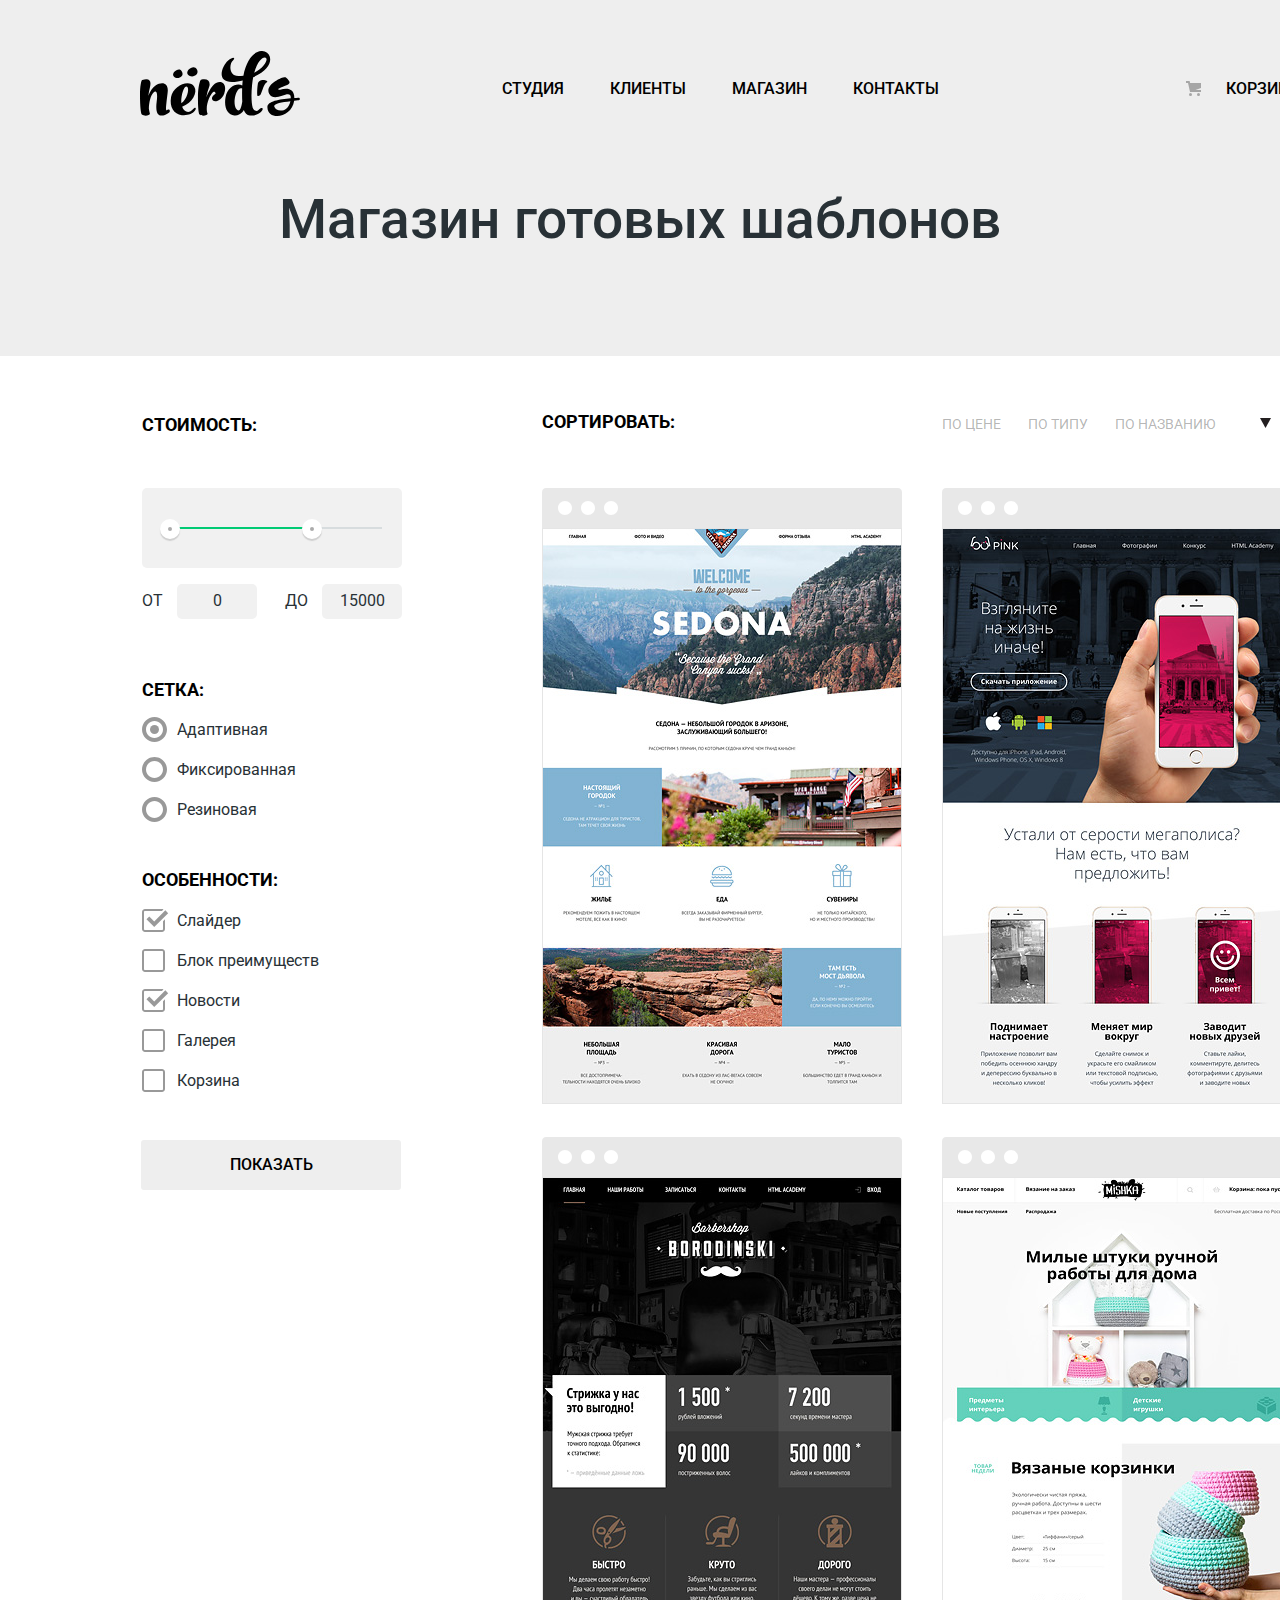
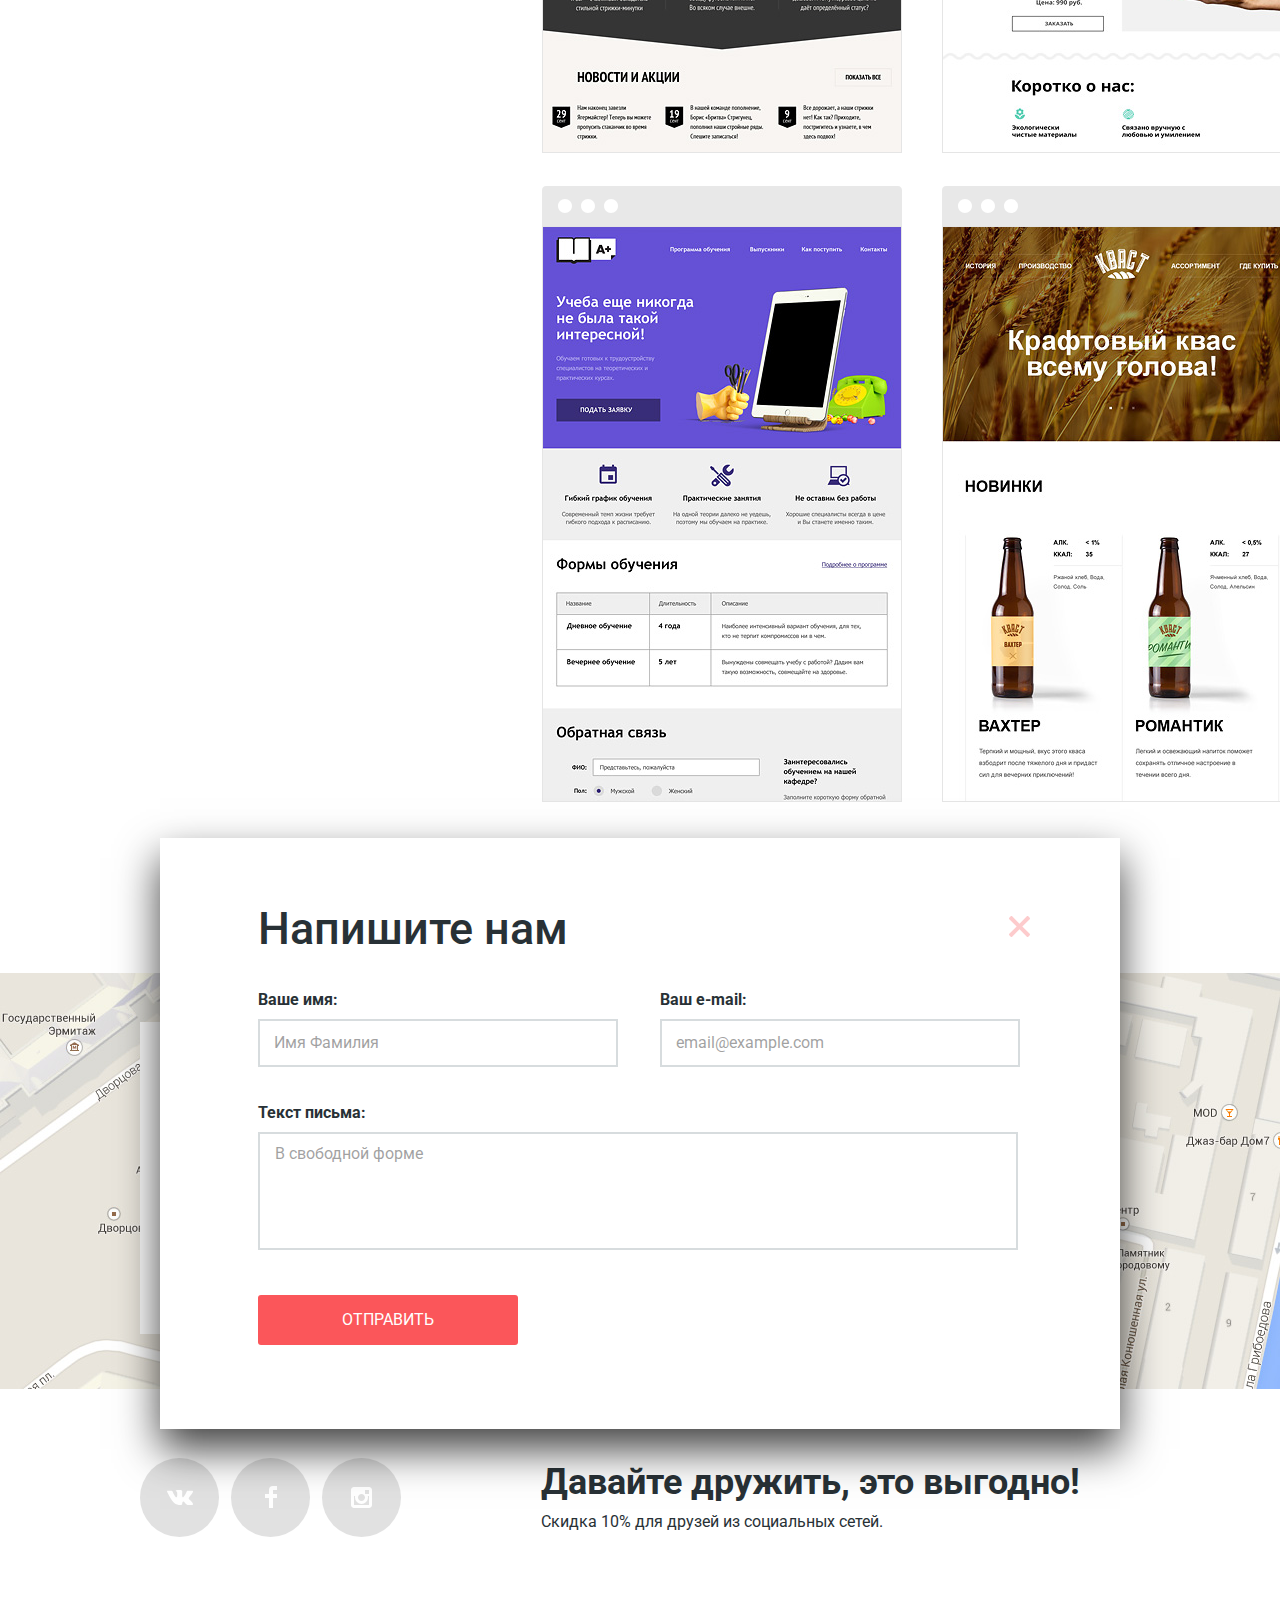
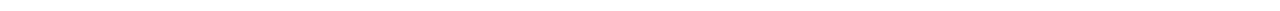
==== shop.html @ 51fb62a1 "Нердс -2 страница готова" ====
<!DOCTYPE html>
<html lang="ru">
  <head>
    <meta charset="utf-8">
    <title>HTML Academy: Нёрдс</title>
    <link href="css/normalize.css" rel="stylesheet">
    <link href="css/style.css" rel="stylesheet">
    <link href="https://fonts.googleapis.com/css?family=Roboto:400,500,700&amp;subset=cyrillic" rel="stylesheet">
  </head>
  <body>
    <header class="main-header">
      <nav class="main-navigation">
        <a class="main-navigation-logo" href="index.html">
          <img src="img/nerds-logo.svg" width="160" height="65" alt="Логотип Нёрдс">
        </a>
        <ul class="site-navigation">
          <li><a class="site-navigation-item" href="studio.html">Студия</a></li>
          <li><a class="site-navigation-item" href="clients.html">Клиенты</a></li>
          <li><a class="site-navigation-item" href="shop.html">Магазин</a></li>
          <li><a class="site-navigation-item" href="contacts.html">Контакты</a></li>
        </ul>
        <ul class="user-navigation">
          <li><a class="user-navigation-item" href="basket.html">Корзина</a></li>
        </ul>
      </nav>
    </header>
    <main class="inner-page">
      <h1>Магазин готовых шаблонов</h1>
      <div class="inner-net">
        <form class="filter" method="get" action="https://echo.htmlacademy.ru">
          <fieldset class="price">
            <legend>СТОИМОСТЬ:</legend>
            <div class="range-filter">
              <div class="range-controls">
                <div class="scale">
                  <div class="bar"></div>
                </div>
                <div class="toggle toggle-min"></div>
                <div class="toggle toggle-max"></div>
              </div>
              <div class="price-controls">
                <label class="min-price">от <input name="min-price" type="text" value="0"></label>
                <label class="max-price">до <input name="max-price" type="text" value="15000"></label>
              </div>
            </div>
          </fieldset>
          <fieldset class="network">
            <legend>Сетка:</legend>
            <ul class="network-list">
              <li class="network-list-item">
                <input class="visually-hidden radio-button" type="radio" name="adaptive" id="adaptive-id" value="" checked>
                <label for=adaptive-id>Адаптивная</label>
              </li>
              <li class="network-list-item">
                <input class="visually-hidden radio-button" type="radio" name="fixed" id="fixed-id" value="">
                <label for=fixed-id>Фиксированная</label>
              </li>
              <li class="network-list-item">
                <input class="visually-hidden radio-button" type="radio" name="rubber" id="rubber-id" value="">
                <label for=rubber-id>Резиновая</label>
              </li>
            </ul>
          </fieldset>
          <fieldset class="features">
            <legend>ОСОБЕННОСТИ:</legend>
            <ul class="features-list">
              <li class="features-list-item">
                <input class="visually-hidden checkbox" type="checkbox" name="slider" id="slider-id" value="" checked>
                <label for=slider-id>Слайдер</label>
              </li>
              <li class="features-list-item">
                <input class="visually-hidden checkbox" type="checkbox" name="advantages" id="advantages-id" value="">
                <label for=advantages-id>Блок преимуществ</label>
              </li>
              <li class="features-list-item">
                <input class="visually-hidden checkbox" type="checkbox" name="news" id="news-id" value="" checked>
                <label for=news-id>Новости</label>
              </li>
              <li class="features-list-item">
                <input class="visually-hidden checkbox" type="checkbox" name="galery" id="galery-id" value="">
                <label for=galery-id>Галерея</label>
              </li>
              <li class="features-list-item">
                <input class="visually-hidden checkbox" type="checkbox" name="basket" id="basket-id" value="">
                <label for=basket-id>Корзина</label>
              </li>
            </ul>
          </fieldset>
          <button class="filter-button" type="submit">ПОКАЗАТЬ</button>
        </form>
        <div class="column-right">
          <section class="sorting">
            <h2 class="visually-hidden">Сортировка</h2>
            <b>СОРТИРОВАТЬ:</b>
            <ul class="sorting-list">
              <li class="sorting-list-item current-sorting-item"><a href="#">По цене</a></li>
              <li class="sorting-list-item"><a href="#">По типу</a></li>
              <li class="sorting-list-item"><a href="#">По названию</a></li>
            </ul>
            <ul class="arrows">
              <li class="arrows-item current-arrow"><a href=#><span class="visually-hidden">Сортировка по убыванию</span></a></li>
              <li class="arrows-item"><a href=#><span class="visually-hidden">Сортировка по возрастанию</span></a></li>
            </ul>
          </section>
          <section class="galery">
            <h2 class="visually-hidden">Галерея макетов</h2>
            <ul class="photos">
              <li class="photo">
                <img src="./img/img-sedona-jpg.png" width="360" height="576" alt="макет Седоны">
                <div class="photo-info info-1">
                  <h3>Sedona</h3>
                  <p>Информационный сайт
                      для туристов</p>
                  <button class="photo-price" type="button">9 900 руб.</button>
                </div>
              </li>
              <li class="photo">
                <img src="./img/img-pink-jpg.png" width="360" height="576" alt="макет Пинк">
                <div class="photo-info info-2">
                  <h3>Pink App</h3>
                  <p>Продуктовый лендинг
                      приложения для iOS и Android</p>
                  <button class="photo-price" type="button">9 900 руб.</button>
                </div>
              </li>
              <li class="photo">
                <img src="./img/img-barbershop-jpg.png" width="360" height="576" alt="макет барбершоп Бородински">
                <div class="photo-info info-3">
                  <h3>Barbershop</h3>
                  <p>Сайт салона красоты. Для мужчин, да.</p>
                  <button class="photo-price" type="button">9 900 руб.</button>
                </div>
              </li>
              <li class="photo">
                <img src="./img/img-mishka-jpg.png" width="360" height="576" alt="макет Мишка">
                <div class="photo-info info-4">
                  <h3>MISHKA</h3>
                  <p>Интернет-магазин
                      вязаных игрушек</p>
                  <button class="photo-price" type="button">9 900 руб.</button>
                </div>
              </li>
              <li class="photo">
                <img src="./img/img-aplus-jpg.png" width="360" height="576" alt="макет А плюс">
                <div class="photo-info info-5">
                  <h3>A Plus</h3>
                  <p>Лендинг курсов повышения квалификации</p>
                  <button class="photo-price" type="button">9 900 руб.</button>
                </div>
              </li>
              <li class="photo">
                <img src="./img/img-kvast-jpg.png" width="360" height="576" alt="макет Кваст">
                <div class="photo-info info-6">
                  <h3>КВАСТ</h3>
                  <p>Промо-сайт производителя
                      крафтового кваса</p>
                  <button class="photo-price" type="button">9 900 руб.</button>
                </div>
              </li>
            </ul>
            <div class="pages">
              <ul class="pagenator">
                <li class="pagenator-item pagenator-item-current"><a href="#">1</a></li>
                <li class="pagenator-item"><a href="#">2</a></li>
                <li class="pagenator-item"><a href="#">3</a></li>
                <li class="pagenator-item"><a href="#">следующая</a></li>
              </ul>
            </div>
          </section>
        </div>
      </div>
      <section class="map">
        <h2 class="visually-hidden">Наше расположение</h2>
        <iframe src="https://www.google.com/maps/embed?pb=!1m18!1m12!1m3!1d1998.6037872533216!2d30.320858716006118!3d59.93871648187625!2m3!1f0!2f0!3f0!3m2!1i1024!2i768!4f13.1!3m3!1m2!1s0x4696310fca145cc1%3A0x42b32648d8238007!2z0JHQvtC70YzRiNCw0Y8g0JrQvtC90Y7RiNC10L3QvdCw0Y8g0YPQuy4sIDE5LzgsINCh0LDQvdC60YIt0J_QtdGC0LXRgNCx0YPRgNCzLCAxOTExODY!5e0!3m2!1sru!2sru!4v1552341875978" width="100%" height="416" style="border:0" allowfullscreen></iframe>
        <div class="main-container">
          <div class="address">
            <b>NЁRDS DESIGN STUDIO</b>
            <p>191186, Санкт-Петербург, ул. Б. Конюшенная, д. 19/8</p>
            <p>тел. +7 (812) 275-75-75</p>
            <button class="button-form" type="button">Напишите нам</button>
          </div>
        </div>
        <form class="write-us-form" name="write-us" method="POST" action="https://echo.htmlacademy.ru">
          <p class="form-title">Напишите нам</p>
          <p class="first-row">
            <label>Ваше имя:
            <input type="text" name="name" id="name-id" value="" placeholder="Имя Фамилия">
            </label>
            <label>Ваш e-mail:
              <input type="text" name="email" id="email-id" value="" placeholder="email@example.com" pattern="[A-Za-z]{1,}@[A-Za-z]{1,}[.][A-Za-z]{1,}">
            </label>
          </p>
          <p class="second-row">
            <label>Текст письма:
              <input type="text" name="letter" id="letter-id" value="" placeholder="В свободной форме">
            </label>
          </p>
          <button class="form-button" type="submit" name="send">ОТПРАВИТЬ</button>
        </form>
      </section>
    </main>
    <footer class="main-footer main-container">
      <ul class="social-footer">
        <li><a class="social-button vk" href=#><span class="visually-hidden">Вконтакте</span></a></li>
        <li><a class="social-button fb" href=#><span class="visually-hidden">Фэйсбук</span></a></li>
        <li><a class="social-button ig" href=#><span class="visually-hidden">Инстаграм</span></a></li>
      </ul>
      <div class="discount">
        <b>Давайте дружить, это выгодно!</b>
        <p>Скидка 10% для друзей из социальных сетей.</p>
      </div>
    </footer>
  </body>
</html>
---- css/style.css ----
body {
  font-family: 'Roboto', Arial, sans-serif;
  font-size: 16px;
  font-weight: normal;
  line-height: 24px;
  margin: 0;
  padding: 0;
  color: #283136;
}

.visually-hidden:not(:focus):not(:active),
input[type='checkbox'].visually-hidden,
input[type='radio'].visually-hidden {
  position: absolute;
  overflow: hidden;
  clip: rect(0 0 0 0);
  width: 1px;
  height: 1px;
  margin: -1px;
  padding: 0;
  white-space: nowrap;
  border: 0;
  -webkit-clip-path: inset(100%);
          clip-path: inset(100%);
}

a {
  text-decoration: none;
}

.main-header {
  background-color: #eeeeee;
}

.main-container {
  position: relative;
  width: 1440px;
  margin-left: auto;
  margin-right: auto;
}

.main-navigation {
  display: -webkit-box;
  display: -ms-flexbox;
  display: flex;
  width: 1440px;
  color: #000000;
  line-height: 30px;
  text-transform: uppercase;
  font-weight: 500;
  padding: 51px 140px 0;
  margin-right: auto;
  margin-left: auto;
  background-color: #eeeeee;
  -webkit-box-sizing: border-box;
          box-sizing: border-box
}

.site-navigation,
.user-navigation {
  list-style: none;
  margin: 0;
  display: -webkit-box;
  display: -ms-flexbox;
  display: flex;
  -ms-flex-wrap: wrap;
      flex-wrap: wrap;
}

.site-navigation {
  width: 885px;
  margin-right: auto;
  padding: 0 0 0 178px;
  -webkit-box-align: center;
      -ms-flex-align: center;
          align-items: center;
  -webkit-box-sizing: border-box;
          box-sizing: border-box;
}

.user-navigation {
  max-width: 109px; /*???*/
}

.site-navigation-item,
.user-navigation-item {
  color: #000000;
  overflow-wrap: break-word; /*???*/
  word-wrap: break-word;
}

.site-navigation li {
  padding: 0 22px 0 24px;
}

.user-navigation li {
  padding: 0;
  -ms-flex-item-align: center;
      -ms-grid-row-align: center;
      align-self: center;
}

.user-navigation-item {
  position: relative;
  padding-left: 30px;
}

.user-navigation-item::before {
  content: "";
  position: absolute;
  top: 2px;
  left: -10px;
  width:15px;
  height: 15px;
  background: url("../img/cart-icon.svg") no-repeat;
}

.main-navigation-logo:hover {
  opacity: 0.8;
}

.main-navigation-logo:active {
  opacity: 0.3;
}

.site-navigation-item:hover,
.user-navigation-item:hover {
  color: #fb565a;
}

.site-navigation-item:active,
.user-navigation-item:active {
  color: rgba(0, 0, 0, 0.3);
}

.container {
  width: 1200px;
  margin: 0 auto;
  padding: 0 20px;
  -webkit-box-sizing: border-box;
          box-sizing: border-box;
}

.slider {
  position: relative;
  background-color: #eeeeee;
}

.slider-list {
  list-style: none;
  margin: 0;
  padding: 0;
}

.slider-item h3 {
  font-weight: 500;
  font-size: 55px;
  line-height: 55px;
  max-width: 600px;
  margin-top: -11px;
  margin-bottom: 27px;
  color: #000000;
  overflow-wrap: break-word;
  word-wrap: break-word;
}

.slider-item p {
  max-width: 430px;
  margin: 0;
  margin-bottom: 40px;
  overflow-wrap: break-word;
  word-wrap: break-word;
}

.button {
  display: block;
  width: 240px;
  line-height: 18px;
  color: #ffffff;
  background-color: #fb565a;
  padding: 17px 0;
  -webkit-box-sizing: border-box;
          box-sizing: border-box;
  text-transform: uppercase;
  text-align: center;
  border-radius: 3px;
  border: none;
  overflow-wrap: break-word;
  word-wrap: break-word;
}

.button:hover,
.button:focus {
  background-color: #e74246;
}

.button:active {
  color: rgba(255, 255, 255, 0.3);

  background-color: #d7373b;
  -webkit-box-shadow: 0 3px rgba(0, 0, 0, 0.1) inset;
          box-shadow: 0 3px rgba(0, 0, 0, 0.1) inset;
}

.slider-controls {
  position: absolute;
  left: 50%;
  bottom: 104px;
  z-index: 100;

  width: 160px;
  height: 18px;

  text-align: center;
  font-size: 0;
  -webkit-transform: translateX(-50%);
      -ms-transform: translateX(-50%);
          transform: translateX(-50%);
  overflow-wrap: break-word;
  word-wrap: break-word;
}

.slider-controls label {
  position: relative;
  display: inline-block;
  width: 18px;
  height: 18px;
  padding: 8px;
  border-radius: 50%;
  cursor: pointer;
}

.slider-controls label::after {
  content: "";
  position: absolute;
  top: 8px;
  left: 8px;
  z-index: 1;
  width: 18px;
  height: 18px;
  background: #ffffff;
  border-radius: 50%;
}

.slider-item {
  display: none;
  padding: 78px 0 80px 0;
}

.slider-item:nth-child(1) {
  background-image: url("../img/slide-1.png");
  background-repeat: no-repeat;
  background-position: 94% 6px;
}

.slider-item:nth-child(2) {
  background-image: url("../img/slide-2.png");
  background-repeat: no-repeat;
  background-position: 100% 0;
}

.slider-item:nth-child(3) {
  background-image: url("../img/slide-3.png");
  background-repeat: no-repeat;
  background-position: 100% 20px;
}

#product-1:checked ~ .slider-list .slider-item:nth-child(1) {
  display: block;
}

#product-2:checked ~ .slider-list .slider-item:nth-child(2) {
  display: block;
}

#product-3:checked ~ .slider-list .slider-item:nth-child(3) {
  display: block;
}

#product-1:checked ~ .slider-controls .slider-controls-item--1::before,
#product-2:checked ~ .slider-controls .slider-controls-item--2::before,
#product-3:checked ~ .slider-controls .slider-controls-item--3::before {
  content: "";
  position: absolute;
  left: 50%;
  top: 50%;
  z-index: 2;
  width: 4px;
  height: 4px;
  margin: -4px;
  background-color: inherit;
  border: 2px solid #c1c1c1;
  border-radius: 50%;
}

.product-navigation::after {
  content: "";
  display: block;
  width: 1160px;
  height: 2px;
  border: 1px solid #eeeeee;
  -webkit-box-sizing: border-box;
          box-sizing: border-box;
  margin-left: auto;
  margin-right: auto;
}

.advantage::after {
  content: "";
  display: block;
  width: 1160px;
  height: 2px;
  border: 1px solid #eeeeee;
  -webkit-box-sizing: border-box;
          box-sizing: border-box;
  margin-left: auto;
  margin-right: auto;
}

.examples::after {
  content: "";
  display: block;
  width: 1160px;
  height: 2px;
  border: 1px solid #eeeeee;
  -webkit-box-sizing: border-box;
          box-sizing: border-box;
  margin-left: auto;
  margin-right: auto;
}

.product-list {
  display: -webkit-box;
  display: -ms-flexbox;
  display: flex;
  -ms-flex-wrap: wrap;
      flex-wrap: wrap;
  list-style: none;
  margin: 0;
  padding: 79px 200px 0px 140px;
  -webkit-box-sizing: border-box;
          box-sizing: border-box;
}

.product-list li {
  width: 300px;
  margin-right: 100px;
  margin-bottom: 80px;
}

.product-list li:nth-child(3n) {
  margin-right: 0;
}

.product-list h3 {
  font-size: 24px;
  line-height: 30px;
  font-weight: bold;
  text-transform: uppercase;
  margin-top: 18px;
  margin-bottom: 0px;
  color: #000000;
  overflow-wrap: break-word;
  word-wrap: break-word;
}

.product-list p {
  margin-bottom: 33px;
  overflow-wrap: break-word;
  word-wrap: break-word;
}

.product-list a {
  display: block;
  width: 160px;
  color: #ffffff;
  text-transform: uppercase;
  line-height: 18px;
  -webkit-box-sizing: border-box;
          box-sizing: border-box;
  padding: 17px 0;
  text-align: center;
  border-radius: 3px;
}

.product-text {
  width: 281px;
}

.first-product a {
  background-color: #fb565a;
}

.first-product a:hover {
  background-color: #e74246;
}

.first-product a:active {
  color: rgba(255, 255, 255, 0.3);
  background-color: #d7373b;
}

.second-product a {
  background-color: #00ca74;
}

.second-product a:hover {
  background-color: #00bc6c;
}

.second-product a:active {
  color: rgba(255, 255, 255, 0.3);
  background-color: #00aa62;
}

.third-product a {
  background-color: #efc84a;
}

.third-product a:hover {
  background-color: #eab534;
}

.third-product a:active {
  color: rgba(255, 255, 255, 0.3);
  background-color: #e5a722;
}

.advantage {
  display: -webkit-box;
  display: -ms-flexbox;
  display: flex;
  -ms-flex-wrap: wrap;
      flex-wrap: wrap;
  width: 1440px;
  padding: 40px 140px 48px 141px;
  -webkit-box-sizing: border-box;
          box-sizing: border-box;
}

.column-1 h3 {
  width: 650px;
  font-size: 45px;
  line-height: 45px;
  font-weight: 500;
  color: #000000;
  margin-top: 34px;
  margin-bottom: 33px;
  overflow-wrap: break-word;
  word-wrap: break-word;
}

.column-1 h4 {
  max-width: 650px;
  font-weight: bold;
  color: #000000;
  text-transform: uppercase;
  margin-top: 39px;
  margin-bottom: 25px;
}

.column-1 p {
  width: 616px;
  overflow-wrap: break-word;
  word-wrap: break-word;
}

.dev-list {
  list-style: none;
  padding: 0;
  margin: 0;
}

.dev-list-item {
  position: relative;
  width: 616px;
  padding: 0 0 24px 36px;
}

.dev-list-item::before {
  content: "";
  position: absolute;
  top: 10px;
  left: -1px;
  width:25px;
  border: 1px solid #fb565a;
}

.column-1 {
  margin-right: auto;
}

.column-2 {
  margin-bottom: 76px;
}

.column-2 h4 {
  text-align: center;
  color: #000000;
  text-transform: uppercase;
  margin-top: 29px;
  margin-bottom: 40px;
}

.accuracy {
  width: 360px;
  margin-top: 31px;
}

.accuracy caption {
  color: #000000;
  text-transform: uppercase;
  font-weight: bold;
}

.row-1 td {
  width: 112px;
  padding: 40px 0px 0px 0;
}

.row-2 td {
  padding: 29px 0px 0px 0;
}

.accuracy tr:first-child {
  font-size: 45px;
  color: #000000;
  font-weight: bold;
}

.accuracy tr:last-child {
  line-height: 18px;
}

.accuracy span {
  vertical-align: super;
  font-size: 25px;
}

.examples-list {
  display: -webkit-box;
  display: -ms-flexbox;
  display: flex;
  -ms-flex-wrap: wrap;
      flex-wrap: wrap;
  width: 1190px;
  list-style: none;
  padding: 0;
  margin: 0;
  margin-left: auto;
  margin-right: auto;
  padding-bottom: 36px;
}

.examples-list-item {
  position: relative;
  width: 290px;
  -ms-flex-item-align: center;
      -ms-grid-row-align: center;
      align-self: center;
  margin-left: 10px;
  opacity: 0.2;
}

.examples-list-item:hover {
  opacity: 1;
}

.examples-list-item:active {
  opacity: 0.1;
}

.examples-list-item:first-child {
  margin-left: 0;
}

.examples-list-item::after {
  position: absolute;
  content: "";
  display: block;
  width: 2px;
  height: 52px;
  border: 1px solid #eeeeee;
  -webkit-box-sizing: border-box;
          box-sizing: border-box;
}

.examples-list-item:first-child::after {
  top: 5px;
  left: 294px;
}

.examples-list-item:nth-child(2)::after {
  top: 17px;
  left: 294px;
}

.examples-list-item:nth-child(3)::after {
  top: -3px;
  left: 294px;
}

.examples-list-item:last-child::after {
  display: none;
}

.customers {
  display: block;
  text-align: center;
}

.map {
  position: relative;
  width: 100%;
  padding-top: 80px;
  background: url(../img/map.jpg) no-repeat 0 80px;
}

.address {
  position: absolute;
  left:140px;
  bottom: 62px;
  width: 319px;
  background-color: #ffffff;
  padding: 51px 68px 47px 50px;
  -webkit-box-sizing: border-box;
          box-sizing: border-box;
}

.address b {
  display: block;
  font-size: 18px;
  line-height: 30px;
  font-weight: bold;
  margin-bottom: 22px;
}

.address p {
  line-height: 18px;
  overflow-wrap: break-word;
  word-wrap: break-word;
}

.button-form {
  width: 219px;
  padding: 16px 33px;
  margin-top: 25px;
  background-color: #fb565a;
  color: #ffffff;
  border-radius: 3px;
  text-transform: uppercase;
  -webkit-box-sizing: border-box;
          box-sizing: border-box;
  border: none;
}

.map-marker {
  position: absolute;
  top: 169px;
  right: 389px;
}

.main-footer {
  display: -webkit-box;
  display: -ms-flexbox;
  display: flex;
  width: 1440px;
  -webkit-box-sizing: border-box;
          box-sizing: border-box;
  padding: 62px 140px;
}

.social-footer {
  display: -webkit-box;
  display: -ms-flexbox;
  display: flex;
  list-style: none;
  padding: 0;
  margin: 0;
}

.social-button {
  display: block;
  width: 79px;
  height: 79px;
  border-radius: 50%;
  margin-right: 12px;
}

.vk {
  background: #e1e1e1 url(../img/vk-icon.svg) no-repeat 50% 50%;
}

.fb {
  background: #e1e1e1 url(../img/fb-icon.svg) no-repeat 50% 50%;
}

.ig {
  background: #e1e1e1 url(../img/insta-icon.svg) no-repeat 50% 50%;
}

.social-button:hover {
  background-color: #e74246;
}

.social-button:active {
  background-color: #d7373b;
}

.discount {
  margin-left: 128px;
}

.vk:active {
  background-image: url(../img/vk-icon-active.svg);
}

.fb:active {
  background-image: url("../img/fb-icon-active.svg");
}

.ig:active {
  background-image: url("../img/insta-icon-active.svg");
}

.discount b {
  display: block;
  font-size: 36px;
  line-height: 36px;
  font-weight: bold;
  margin-top: 6px;
  margin-bottom: -5px;
}

.discount p{
  line-height: 22px;
}

.write-us-form {
  position: absolute;
  z-index: 1;
  top: -11%;
  left: 50%;
  -webkit-transform: translateX(-50%);
      -ms-transform: translateX(-50%);
          transform: translateX(-50%);
  width: 960px;
  line-height: 18px;
  -webkit-box-sizing: border-box;
          box-sizing: border-box;
  padding: 68px 100px 84px 98px;
  -webkit-box-shadow: 0px 20px 40px 0 rgba(0, 1, 1, 0.75);
          box-shadow: 0px 20px 40px 0 rgba(0, 1, 1, 0.75);
  background-color: #ffffff;
}

.write-us-form::after {
  position: absolute;
  z-index: 100;
  top: 78px;
  right: 90px;
  content: "";
  display: block;
  width: 21px;
  height: 21px;
  background: url("../img/close-cross.svg") no-repeat;
  opacity: 0.3;
}

.write-us-form:hover::after {
  opacity: 1;
}

.write-us-form:active::after {
  opacity: 0.1;
}

.first-row {
  display: -webkit-box;
  display: -ms-flexbox;
  display: flex;
  -ms-flex-wrap: wrap;
      flex-wrap: wrap;
  -webkit-box-pack: justify;
      -ms-flex-pack: justify;
          justify-content: space-between;
}

.form-title {
  font-size: 45px;
  line-height: 45px;
  font-weight: 500;
  margin: 0;
  margin-bottom: 40px;
}

.write-us-form label {
  font-weight: bold;
}

.first-row label {
  max-width: 360px;
}

.second-row label {
  max-width: 760px;
}

.write-us-form input {
  -webkit-box-sizing: border-box;
          box-sizing: border-box;
  border: 2px solid #d7dcde;
  margin-top: 10px;
}

.first-row input {
  display: block;
  width: 360px;
  padding: 13px 14px;
  margin-bottom: 21px;
}

.second-row input {
  width: 760px;
  min-height: 118px;
  padding: 11px 15px 84px 15px;
  margin-bottom: 29px;
}

.form-button {
  width: 260px;
  padding: 16px 83px;
  color: #ffffff;
  background-color: #fb565a;
  border-radius: 3px;
  border: none;
  overflow-wrap: break-word;
  word-wrap: break-word;
}

.write-us-form input::-webkit-input-placeholder {
  color:rgba(68, 68, 68, 0.5);
}

.write-us-form input::-moz-placeholder {
  color:rgba(68, 68, 68, 0.5);
}

.write-us-form input:-moz-placeholder {
  color:rgba(68, 68, 68, 0.5);
}

.write-us-form input:-ms-input-placeholder {
  color:rgba(68, 68, 68, 0.5);
}

.write-us-form input:hover {
  border: 2px solid #b4b9bb;
}

.write-us-form input:focus {
  border: 2px solid #000000;
  outline: none;
}

.write-us-form input:invalid {
  color: #e74246;
  border: 2px solid #e74246;
}

.write-us-form input:focus::-webkit-input-placeholder {
  color:#444444;
}

.write-us-form input:focus::-moz-placeholder {
  color:#444444;
}

.write-us-form input:focus:-moz-placeholder {
  color:#444444;
}

.write-us-form input:focus:-ms-input-placeholder {
  color:#444444;
}

.inner-page h1 {
  display: block;
  font-size: 55px;
  line-height: 55px;
  font-weight: 500;
  background-color: #eeeeee;
  width: 100%;
  text-align: center;
  margin-top: 0;
  padding: 66px 140px 109px 140px;
  -webkit-box-sizing: border-box;
          box-sizing: border-box;
  overflow-wrap: break-word;
  word-wrap: break-word;
}

.photo {
  position: relative;
}

.photo::before {
  content: "";
  position: absolute;
  top:-40px;
  width: 360px;
  height: 40px;
  background: url(../img/browser.svg) no-repeat;
  opacity: 0.12;
}

.photo:hover::before {
  opacity: 1;
}

.network-list,
.features-list,
.sorting-list,
.photos,
.pagenator,
.arrows {
  list-style: none;
  padding: 0;
  margin: 0;
}

.sorting {
  display: -webkit-box;
  display: -ms-flexbox;
  display: flex;
  max-width: 771px;
  margin-bottom: 94px;
}

.sorting-list {
  display: -webkit-box;
  display: -ms-flexbox;
  display: flex;
  -ms-flex-wrap: wrap;
      flex-wrap: wrap;
  margin-top: 4px;
}

.arrows {
  display: -webkit-box;
  display: -ms-flexbox;
  display: flex;
  margin-top: 8px;
}

.inner-net {
  display: -webkit-box;
  display: -ms-flexbox;
  display: flex;
  width: 1440px;
  margin-left: auto;
  margin-right: auto;
  padding: 17px 128px;
  -webkit-box-sizing: border-box;
          box-sizing: border-box;
  margin-bottom: -37px;
}

.photos {
  display: -webkit-box;
  display: -ms-flexbox;
  display: flex;
  -ms-flex-wrap: wrap;
      flex-wrap: wrap;
  margin-bottom: -12px;
}

.photo-info {
  display: none;
  position: absolute;
  bottom: 7px;
  width: 360px;
  text-align: center;
  -webkit-box-sizing: border-box;
          box-sizing: border-box;
  background-color: #eeeeee;
  padding: 35px 67px 43px 66px;
}

.photo:hover .photo-info {
  display: block;
}

.photo-info h3 {
  font-size: 18px;
  line-height: 30px;
  font-weight: bold;
  text-transform: uppercase;
  overflow-wrap: break-word;
  word-wrap: break-word;
}

.photo-info p {
  font-size: 16px;
  line-height: 18px;
  overflow-wrap: break-word;
  word-wrap: break-word;
}

.info-1 {
  padding:  8px 80px 40px 80px;
}

.info-2 {
  padding: 8px 67px 40px 66px;
}

.info-3 {
  padding: 8px 80px 40px 81px;
}

.info-4{
  padding: 8px 78px 40px 77px;
}

.info-5{
  padding: 8px 74px 40px 73px;
}

.info-6{
  padding: 8px 76px 40px 76px;
}

.photo {
  margin-right: 40px;
  margin-bottom: 68px;
}


.photo:nth-child(2n) {
  margin-right: 0;
}

.photo-price {
  width: 200px;
  padding: 17px 61px;
  margin-top: 11px;
  color: #ffffff;
  border-radius: 3px;
  border: none;
  -webkit-box-sizing: border-box;
          box-sizing: border-box;
  background-color: #fb565a;
  overflow-wrap: break-word;
  word-wrap: break-word;
}

.photo-price:hover {
  background-color: #e74246;
}

.photo-price:active {
  background-color: #d7373b;
  -webkit-box-shadow: inset 0px 3px 0 0 rgba(0, 1, 1, 0.1);
          box-shadow: inset 0px 3px 0 0 rgba(0, 1, 1, 0.1);
  outline: none;
}

.sorting b {
  display: block;
  font-size: 18px;
  line-height: 18px;
  font-weight: bold;
  color: #000000;
  margin-right: 267px;
  padding-top: 3px;
}

.sorting-list-item {
  font-size: 14px;
  line-height: 18px;
  text-transform: uppercase;
  color: rgba(0, 0, 0, 0.3);
  margin-right: 27px;
}

.sorting-list-item a {
  display: block;
  color: rgba(0, 0, 0, 0.3);
}

.sorting-list-item:hover {
  color: rgba(0, 0, 0, 0.6);
}


.sorting-list-item:active {
  color: #000000;
}

.sorting-list-item:last-child {
  margin-right: 44px;
}

.current-sorting-item {
  color: #000000;
}

.arrows-item:first-child{
  width:11px;
  height: 10px;
  margin-right: 18px;
  background: url("../img/icon-down-dir-init-op.svg") no-repeat;
}

.arrows-item:first-child:hover {
  background-image: url("../img/icon-down-dir-init.svg");
}

.arrows-item:first-child:active {
  background-image: url("../img/icon-down-dir.svg");
}

.arrows-item:last-child {
  width:11px;
  height: 10px;
  background: url("../img/icon-up-dir-init-op.svg") no-repeat;
}

.arrows-item:last-child:hover {
  background-image: url("../img/icon-up-dir-init.svg");
}

.arrows-item:last-child:active {
  background-image: url("../img/icon-up-dir.svg");
}

.arrows  .current-arrow {
  background-image: url("../img/icon-down-dir.svg");
}

.arrows-item a {
  display: block;
  width: 11px;
  height: 10px;
}

.inner-net fieldset {
  border: none;
}

.filter {
  width: 504px;
  margin-right: 125px;
}

.inner-net legend {
  font-size: 18px;
  line-height: 30px;
  font-weight: bold;
  color: #000000;
  text-transform: uppercase;
}

.inner-net li {
  line-height: 20px;
}

.filter-button {
  line-height: 18px;
  font-weight: 500;
  color: #000000;
  width: 260px;
  padding: 16px;
  margin-left: 13px;
  text-align: center;
  background-color: #eeeeee;
  border-radius: 3px;
  border: none;
  overflow-wrap: break-word;
  word-wrap: break-word;
}

.filter-button:hover {
  background-color: #dfdfdf;
}

.filter-button:active {
  color: rgba(0, 0, 0, 0.3);
  background-color: #d5d5d5;
  -webkit-box-shadow: inset 0px 3px 0 0 rgba(0, 1, 1, 0.1);
          box-shadow: inset 0px 3px 0 0 rgba(0, 1, 1, 0.1);
  outline: none;
}

.range-filter {
  width: 260px;
  margin-top: 43px;
}

.filter-item legend {
  font-size: 18px;
  line-height: 24px;
  text-transform: uppercase;
  font-weight: 700;
}

.range-controls {
  position: relative;

  height: 41px;
  margin-bottom: 16px;
  padding-top: 39px;
  padding-right: 20px;
  padding-left: 20px;

  background-color: #f1f1f1;

  border-radius: 5px;
}

.range-controls .scale {
  height: 2px;

  background: #d7dcde;
}

.range-controls .bar {
  width: 70%;
  height: 2px;

  background: #00ca74;
}

.range-controls .toggle {
  position: absolute;
  top: 31px;
  left: 0;

  width: 4px;
  height: 4px;
  padding: 0;

  border: 8px solid #ffffff;
  background-color: #ababab;
  -webkit-box-shadow: 0 2px 1px 0 #cfcfcf;
          box-shadow: 0 2px 1px 0 #cfcfcf;
  border-radius: 50%;
  cursor: pointer;
}

.range-controls .toggle-min {
  left: 18px;
}

.range-controls .toggle-max {
  left: 160px;
}

.price-controls {
  font-size: 0;
}

.price-controls label {
  display: inline-block;
  width: 50%;

  font-size: 16px;
  text-transform: uppercase;
}

.price-controls input {
  width: 60px;
  padding: 8px 10px;
  margin-left: 10px;

  font-family: Roboto, Arial, sans-serif;
  font-size: 16px;
  text-align: center;
  color: #283136;

  border: none;
  border-radius: 5px;
  background: #f1f1f1;
}

.max-price {
  text-align: right;
}

.price {
  margin-bottom: 46px;
}

#adaptive-id + label::before,
#fixed-id + label::before,
#rubber-id + label::before {
  content: "";
  display: block;
  position: absolute;
  top:-3px;
  width: 25px;
  height: 25px;
  background: url("../img/radio-off-0.4.svg") no-repeat;
}

#adaptive-id + label:hover::before,
#fixed-id + label:hover::before,
#rubber-id + label:hover::before {
  background-image: url("../img/radio-off.svg");
}

.radio-button:focus + label{
  outline: 2px solid rgb(35, 140, 182);
}

.checkbox:focus + label {
  outline: 2px solid rgb(35, 140, 182);
}

#adaptive-id:disabled + label::before,
#fixed-id:disabled + label::before,
#rubber-id:disabled + label::before {
  background-image: url("../img/radio-off-0.1.svg");
}

#adaptive-id:checked + label::before,
#fixed-id:checked + label::before,
#rubber-id:checked + label::before {
  content: "";
  display: block;
  position: absolute;
  top:-3px;
  width: 25px;
  height: 25px;
  background: url("../img/radio-on-0.4.svg") no-repeat;
}

#adaptive-id:checked + label:hover::before,
#fixed-id:checked + label:hover::before,
#rubber-id:checked + label:hover::before {
  background-image: url("../img/radio-on.svg");
}

#adaptive-id:checked:disabled + label::before,
#fixed-id:checked:disabled + label::before,
#rubber-id:checked:disabled + label::before {
  background-image: url("../img/radio-on-0.1.svg");
}

.network-list-item label{
  padding-left: 35px;
}

.network-list-item {
  position: relative;
  margin-bottom: 20px;
}

.network-list-item:first-child {
  margin-top: 10px;
}

.network {
  margin-bottom: 15px;
}

#slider-id + label::before,
#advantages-id + label::before,
#news-id + label::before,
#galery-id + label::before,
#basket-id + label::before {
  content: "";
  display: block;
  position: absolute;
  top:-2px;
  width: 27px;
  height: 23px;
  background: url("../img/checkbox-off-0.4.svg") no-repeat;
}

#slider-id + label:hover::before,
#advantages-id + label:hover::before,
#news-id + label:hover::before,
#galery-id + label:hover::before,
#basket-id + label:hover::before {
  background-image: url("../img/checkbox-off.svg");
}

#slider-id:checked + label::before,
#advantages-id:checked + label::before,
#news-id:checked + label::before,
#galery-id:checked + label::before,
#basket-id:checked + label::before {
  content: "";
  display: block;
  position: absolute;
  top:-2px;
  width: 27px;
  height: 23px;
  background: url("../img/checkbox-on-0.4.svg") no-repeat;
}

#slider-id:checked + label:hover::before,
#advantages-id:checked + label:hover::before,
#news-id:checked + label:hover::before,
#galery-id:checked + label:hover::before,
#basket-id:checked + label:hover::before {
  background-image: url("../img/checkbox-on.svg");
}

#slider-id:disabled + label::before,
#advantages-id:disabled + label::before,
#news-id:disabled + label::before,
#galery-id:disabled + label::before,
#basket-id:disabled + label::before {
  background-image: url("../img/checkbox-off-0.1.svg")
}

#slider-id:checked:disabled + label::before,
#advantages-id:checked:disabled + label::before,
#news-id:checked:disabled + label::before,
#galery-id:checked:disabled + label::before,
#basket-id:checked:disabled + label::before {
  background-image: url("../img/checkbox-on-0.1.svg")
}

.features-list-item {
  position: relative;
  margin-bottom: 20px;
}

.features-list-item label {
  padding-left: 35px;
}

.features-list-item:first-child {
  margin-top: 10px;
}

.features {
  margin-bottom: 19px;
}

.pagenator {
  display: -webkit-box;
  display: -ms-flexbox;
  display: flex;
  -ms-flex-wrap: wrap;
      flex-wrap: wrap;
  max-width: 760px;
}

.pagenator-item {
  margin-right: 10px;
}

.pagenator-item:last-child {
  margin-right: 0;
}

.pagenator-item a {
  display: block;
  line-height: 18px;
  font-weight: 500;
  text-transform: uppercase;
  color: #000000;
  padding: 16px 21px;
  -webkit-box-sizing: border-box;
          box-sizing: border-box;
  background-color: #eeeeee;
}

.pagenator-item a:hover {
  background-color: #dfdfdf;
}

.pagenator-item a:active {
  color: rgba(0, 0, 0, 0.3);
  background-color: #d5d5d5;
  -webkit-box-shadow: inset 0px 3px 0 0 rgba(0, 1, 1, 0.1);
          box-shadow: inset 0px 3px 0 0 rgba(0, 1, 1, 0.1);
}

.pagenator-item-current a {
  padding: 13px 18px;
  background-color: #ffffff;
  border: 3px solid #dbdbdb;
  -webkit-box-sizing: border-box;
          box-sizing: border-box;
}

.pagenator-item:last-child {
  width: 260px;
  text-align: center;
}

.column-right {
  width: 1343px;
}
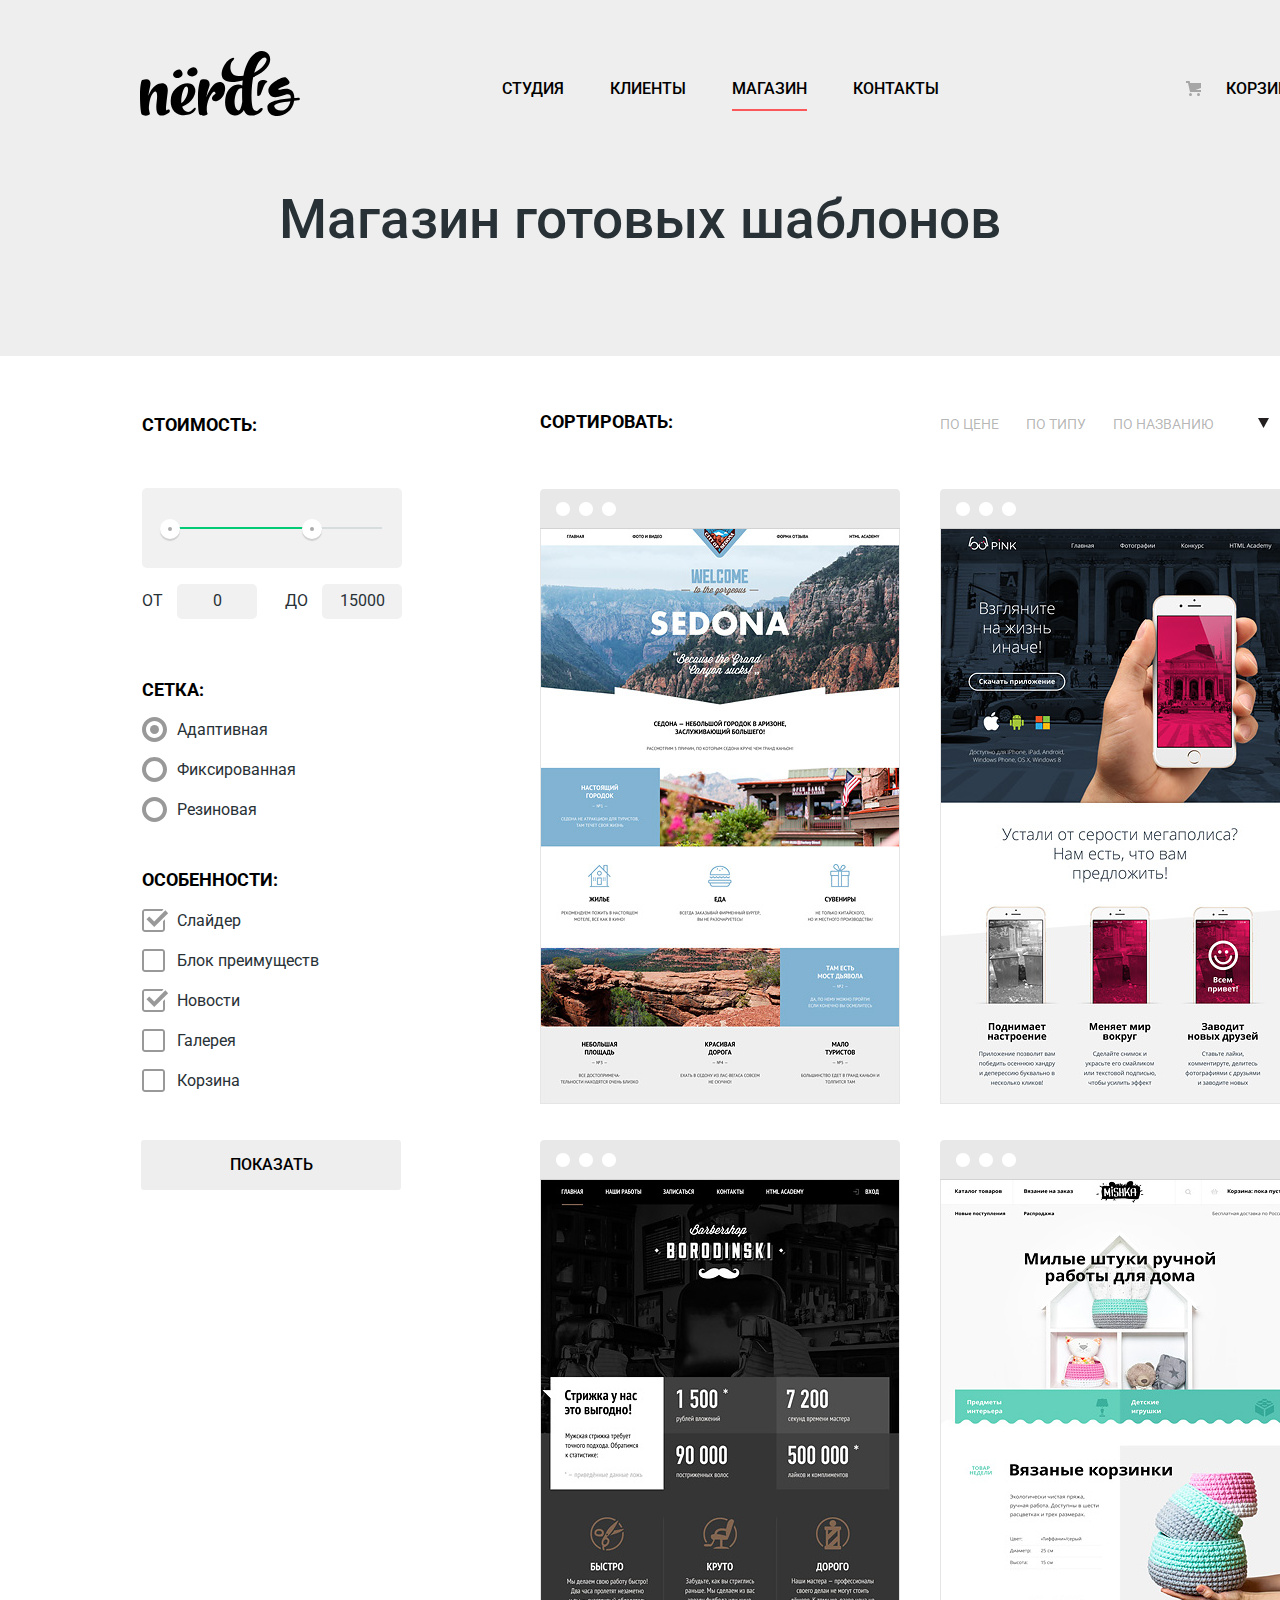
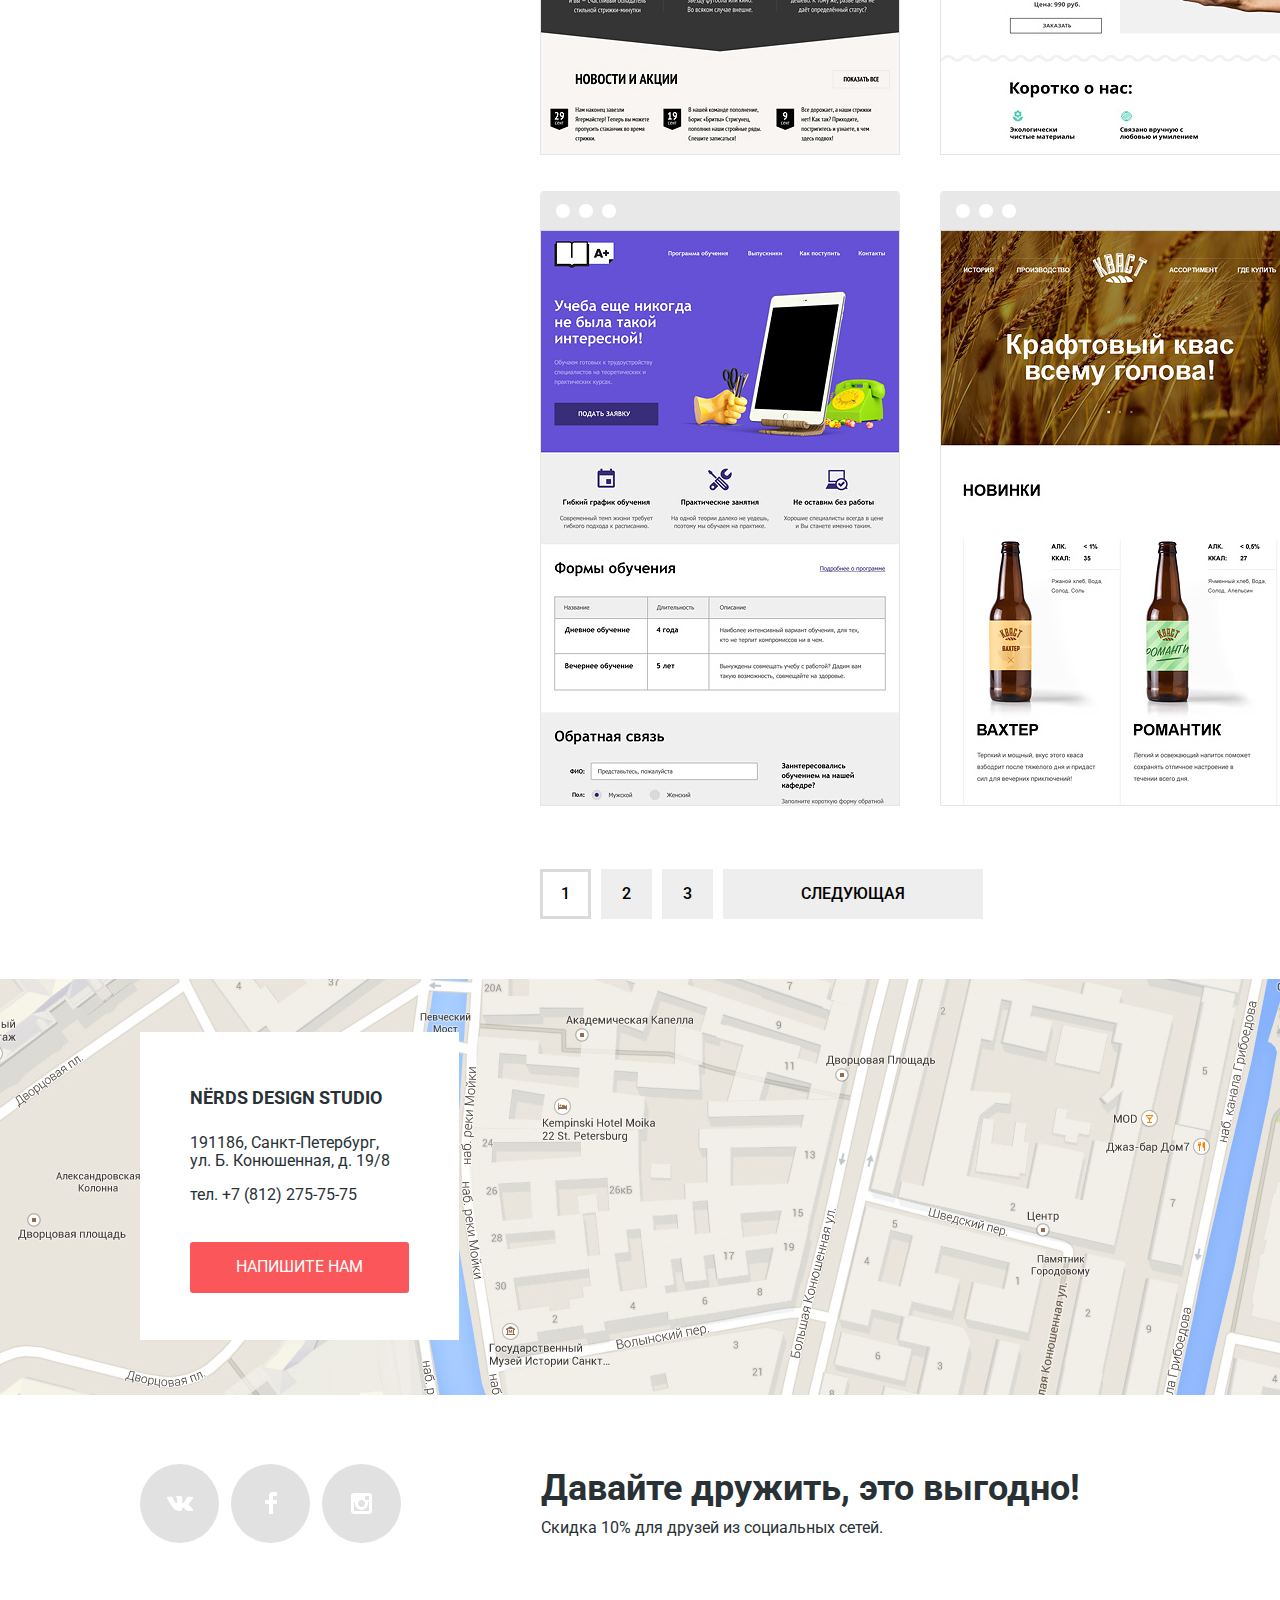
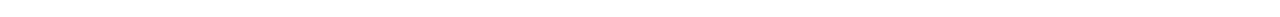
==== commit 5f50d2c2: "Нердс - оживление формы" ====
--- a/shop.html
+++ b/shop.html
@@ -16,7 +16,7 @@
         <ul class="site-navigation">
           <li><a class="site-navigation-item" href="studio.html">Студия</a></li>
           <li><a class="site-navigation-item" href="clients.html">Клиенты</a></li>
-          <li><a class="site-navigation-item" href="shop.html">Магазин</a></li>
+          <li><a class="site-navigation-item site-navigation-current" href="shop.html">Магазин</a></li>
           <li><a class="site-navigation-item" href="contacts.html">Контакты</a></li>
         </ul>
         <ul class="user-navigation">
@@ -48,15 +48,15 @@
             <legend>Сетка:</legend>
             <ul class="network-list">
               <li class="network-list-item">
-                <input class="visually-hidden radio-button" type="radio" name="adaptive" id="adaptive-id" value="" checked>
+                <input class="visually-hidden radio-button" type="radio" name="network" id="adaptive-id" value="" checked>
                 <label for=adaptive-id>Адаптивная</label>
               </li>
               <li class="network-list-item">
-                <input class="visually-hidden radio-button" type="radio" name="fixed" id="fixed-id" value="">
+                <input class="visually-hidden radio-button" type="radio" name="network" id="fixed-id" value="">
                 <label for=fixed-id>Фиксированная</label>
               </li>
               <li class="network-list-item">
-                <input class="visually-hidden radio-button" type="radio" name="rubber" id="rubber-id" value="">
+                <input class="visually-hidden radio-button" type="radio" name="network" id="rubber-id" value="">
                 <label for=rubber-id>Резиновая</label>
               </li>
             </ul>
@@ -108,7 +108,7 @@
               <li class="photo">
                 <img src="./img/img-sedona-jpg.png" width="360" height="576" alt="макет Седоны">
                 <div class="photo-info info-1">
-                  <h3>Sedona</h3>
+                  <a href="">Sedona</a>
                   <p>Информационный сайт
                       для туристов</p>
                   <button class="photo-price" type="button">9 900 руб.</button>
@@ -117,7 +117,7 @@
               <li class="photo">
                 <img src="./img/img-pink-jpg.png" width="360" height="576" alt="макет Пинк">
                 <div class="photo-info info-2">
-                  <h3>Pink App</h3>
+                  <a href="">Pink App</a>
                   <p>Продуктовый лендинг
                       приложения для iOS и Android</p>
                   <button class="photo-price" type="button">9 900 руб.</button>
@@ -126,7 +126,7 @@
               <li class="photo">
                 <img src="./img/img-barbershop-jpg.png" width="360" height="576" alt="макет барбершоп Бородински">
                 <div class="photo-info info-3">
-                  <h3>Barbershop</h3>
+                  <a href="">Barbershop</a>
                   <p>Сайт салона красоты. Для мужчин, да.</p>
                   <button class="photo-price" type="button">9 900 руб.</button>
                 </div>
@@ -134,7 +134,7 @@
               <li class="photo">
                 <img src="./img/img-mishka-jpg.png" width="360" height="576" alt="макет Мишка">
                 <div class="photo-info info-4">
-                  <h3>MISHKA</h3>
+                  <a href="">MISHKA</a>
                   <p>Интернет-магазин
                       вязаных игрушек</p>
                   <button class="photo-price" type="button">9 900 руб.</button>
@@ -143,7 +143,7 @@
               <li class="photo">
                 <img src="./img/img-aplus-jpg.png" width="360" height="576" alt="макет А плюс">
                 <div class="photo-info info-5">
-                  <h3>A Plus</h3>
+                  <a href="">A Plus</a>
                   <p>Лендинг курсов повышения квалификации</p>
                   <button class="photo-price" type="button">9 900 руб.</button>
                 </div>
@@ -151,7 +151,7 @@
               <li class="photo">
                 <img src="./img/img-kvast-jpg.png" width="360" height="576" alt="макет Кваст">
                 <div class="photo-info info-6">
-                  <h3>КВАСТ</h3>
+                  <a href="">КВАСТ</a>
                   <p>Промо-сайт производителя
                       крафтового кваса</p>
                   <button class="photo-price" type="button">9 900 руб.</button>
@@ -171,7 +171,7 @@
       </div>
       <section class="map">
         <h2 class="visually-hidden">Наше расположение</h2>
-        <iframe src="https://www.google.com/maps/embed?pb=!1m18!1m12!1m3!1d1998.6037872533216!2d30.320858716006118!3d59.93871648187625!2m3!1f0!2f0!3f0!3m2!1i1024!2i768!4f13.1!3m3!1m2!1s0x4696310fca145cc1%3A0x42b32648d8238007!2z0JHQvtC70YzRiNCw0Y8g0JrQvtC90Y7RiNC10L3QvdCw0Y8g0YPQuy4sIDE5LzgsINCh0LDQvdC60YIt0J_QtdGC0LXRgNCx0YPRgNCzLCAxOTExODY!5e0!3m2!1sru!2sru!4v1552341875978" width="100%" height="416" style="border:0" allowfullscreen></iframe>
+        <iframe class="map-interactive" src="https://www.google.com/maps/embed?pb=!1m18!1m12!1m3!1d1998.6037872533216!2d30.320858716006118!3d59.93871648187625!2m3!1f0!2f0!3f0!3m2!1i1024!2i768!4f13.1!3m3!1m2!1s0x4696310fca145cc1%3A0x42b32648d8238007!2z0JHQvtC70YzRiNCw0Y8g0JrQvtC90Y7RiNC10L3QvdCw0Y8g0YPQuy4sIDE5LzgsINCh0LDQvdC60YIt0J_QtdGC0LXRgNCx0YPRgNCzLCAxOTExODY!5e0!3m2!1sru!2sru!4v1552341875978" width="1440" height="416" style="border:0" allowfullscreen></iframe>
         <div class="main-container">
           <div class="address">
             <b>NЁRDS DESIGN STUDIO</b>
@@ -180,11 +180,11 @@
             <button class="button-form" type="button">Напишите нам</button>
           </div>
         </div>
-        <form class="write-us-form" name="write-us" method="POST" action="https://echo.htmlacademy.ru">
+        <form class="write-us-form form-show" name="write-us" method="POST" action="https://echo.htmlacademy.ru">
           <p class="form-title">Напишите нам</p>
           <p class="first-row">
             <label>Ваше имя:
-            <input type="text" name="name" id="name-id" value="" placeholder="Имя Фамилия">
+            <input type="text" name="your-name" id="name-id" value="" placeholder="Имя Фамилия">
             </label>
             <label>Ваш e-mail:
               <input type="text" name="email" id="email-id" value="" placeholder="email@example.com" pattern="[A-Za-z]{1,}@[A-Za-z]{1,}[.][A-Za-z]{1,}">
@@ -196,6 +196,7 @@
             </label>
           </p>
           <button class="form-button" type="submit" name="send">ОТПРАВИТЬ</button>
+          <button class="form-close" type="button"><span class="visually-hidden">Закрыть</span></button>
         </form>
       </section>
     </main>
@@ -210,5 +211,6 @@
         <p>Скидка 10% для друзей из социальных сетей.</p>
       </div>
     </footer>
+    <script src="./js/script.js"></script>
   </body>
 </html>
--- a/css/style.css
+++ b/css/style.css
@@ -79,13 +79,13 @@
 }
 
 .user-navigation {
-  max-width: 109px; /*???*/
+  max-width: 109px;
 }
 
 .site-navigation-item,
 .user-navigation-item {
   color: #000000;
-  overflow-wrap: break-word; /*???*/
+  overflow-wrap: break-word;
   word-wrap: break-word;
 }
 
@@ -262,7 +262,7 @@
 .slider-item:nth-child(3) {
   background-image: url("../img/slide-3.png");
   background-repeat: no-repeat;
-  background-position: 100% 20px;
+  background-position: 99% 6px;
 }
 
 #product-1:checked ~ .slider-list .slider-item:nth-child(1) {
@@ -337,7 +337,7 @@
       flex-wrap: wrap;
   list-style: none;
   margin: 0;
-  padding: 79px 200px 0px 140px;
+  padding: 77px 200px 0px 140px;
   -webkit-box-sizing: border-box;
           box-sizing: border-box;
 }
@@ -433,7 +433,7 @@
   -ms-flex-wrap: wrap;
       flex-wrap: wrap;
   width: 1440px;
-  padding: 40px 140px 48px 141px;
+  padding: 38px 140px 48px 141px;
   -webkit-box-sizing: border-box;
           box-sizing: border-box;
 }
@@ -480,7 +480,7 @@
 .dev-list-item::before {
   content: "";
   position: absolute;
-  top: 10px;
+  top: 12px;
   left: -1px;
   width:25px;
   border: 1px solid #fb565a;
@@ -613,7 +613,7 @@
   position: relative;
   width: 100%;
   padding-top: 80px;
-  background: url(../img/map.jpg) no-repeat 0 80px;
+  background: url(../img/map.jpg) no-repeat 50% 80px;
 }
 
 .address {
@@ -632,7 +632,7 @@
   font-size: 18px;
   line-height: 30px;
   font-weight: bold;
-  margin-bottom: 22px;
+  margin-bottom: 21px;
 }
 
 .address p {
@@ -644,7 +644,7 @@
 .button-form {
   width: 219px;
   padding: 16px 33px;
-  margin-top: 25px;
+  margin-top: 22px;
   background-color: #fb565a;
   color: #ffffff;
   border-radius: 3px;
@@ -737,6 +737,7 @@
 }
 
 .write-us-form {
+  display: none;
   position: absolute;
   z-index: 1;
   top: -11%;
@@ -748,30 +749,29 @@
   line-height: 18px;
   -webkit-box-sizing: border-box;
           box-sizing: border-box;
-  padding: 68px 100px 84px 98px;
+  padding: 65px 100px 84px 100px;
   -webkit-box-shadow: 0px 20px 40px 0 rgba(0, 1, 1, 0.75);
           box-shadow: 0px 20px 40px 0 rgba(0, 1, 1, 0.75);
   background-color: #ffffff;
 }
 
-.write-us-form::after {
+.form-close {
   position: absolute;
   z-index: 100;
-  top: 78px;
-  right: 90px;
-  content: "";
-  display: block;
-  width: 21px;
-  height: 21px;
+  top: 76px;
+  right: 83px;
+  width: 27px;
+  height: 27px;
   background: url("../img/close-cross.svg") no-repeat;
+  border: none;
   opacity: 0.3;
 }
 
-.write-us-form:hover::after {
+.form-close:hover {
   opacity: 1;
 }
 
-.write-us-form:active::after {
+.form-close:active {
   opacity: 0.1;
 }
 
@@ -829,7 +829,7 @@
 
 .form-button {
   width: 260px;
-  padding: 16px 83px;
+  padding: 17px 83px;
   color: #ffffff;
   background-color: #fb565a;
   border-radius: 3px;
@@ -900,14 +900,10 @@
   word-wrap: break-word;
 }
 
-.photo {
-  position: relative;
-}
-
 .photo::before {
   content: "";
   position: absolute;
-  top:-40px;
+  top:-39px;
   width: 360px;
   height: 40px;
   background: url(../img/browser.svg) no-repeat;
@@ -978,7 +974,7 @@
 .photo-info {
   display: none;
   position: absolute;
-  bottom: 7px;
+  bottom: 5px;
   width: 360px;
   text-align: center;
   -webkit-box-sizing: border-box;
@@ -991,10 +987,11 @@
   display: block;
 }
 
-.photo-info h3 {
+.photo-info a {
   font-size: 18px;
   line-height: 30px;
   font-weight: bold;
+  color: #000000;
   text-transform: uppercase;
   overflow-wrap: break-word;
   word-wrap: break-word;
@@ -1008,23 +1005,23 @@
 }
 
 .info-1 {
-  padding:  8px 80px 40px 80px;
+  padding: 27px 80px 40px 80px;
 }
 
 .info-2 {
-  padding: 8px 67px 40px 66px;
+  padding: 27px 67px 40px 66px;
 }
 
 .info-3 {
-  padding: 8px 80px 40px 81px;
+  padding: 27px 80px 40px 81px;
 }
 
 .info-4{
-  padding: 8px 78px 40px 77px;
+  padding: 27px 78px 40px 77px;
 }
 
 .info-5{
-  padding: 8px 74px 40px 73px;
+  padding: 27px 74px 40px 73px;
 }
 
 .info-6{
@@ -1032,8 +1029,9 @@
 }
 
 .photo {
+  position: relative;
   margin-right: 40px;
-  margin-bottom: 68px;
+  margin-bottom: 70px;
 }
 
 
@@ -1151,7 +1149,7 @@
 
 .filter {
   width: 504px;
-  margin-right: 125px;
+  margin-right: 122px;
 }
 
 .inner-net legend {
@@ -1498,3 +1496,45 @@
 .column-right {
   width: 1343px;
 }
+
+.map-interactive {
+  width: 100%;
+}
+
+.form-show {
+  display: block;
+}
+
+.form-error {
+  -webkit-animation-name: shake;
+          animation-name: shake;
+  -webkit-animation-duration: 1s;
+          animation-duration: 1s;
+}
+
+@keyframes shake {
+  0%,
+  100% {
+    transform: translateX(-50%);
+  }
+
+  10%,
+  30%,
+  50%,
+  70%,
+  90% {
+    transform: translateX(-490px);
+  }
+
+  20%,
+  40%,
+  60%,
+  80% {
+    transform: translateX(-470px);
+  }
+}
+
+.site-navigation-current {
+  padding-bottom: 11px;
+  border-bottom: 2px solid #fb565a;
+}
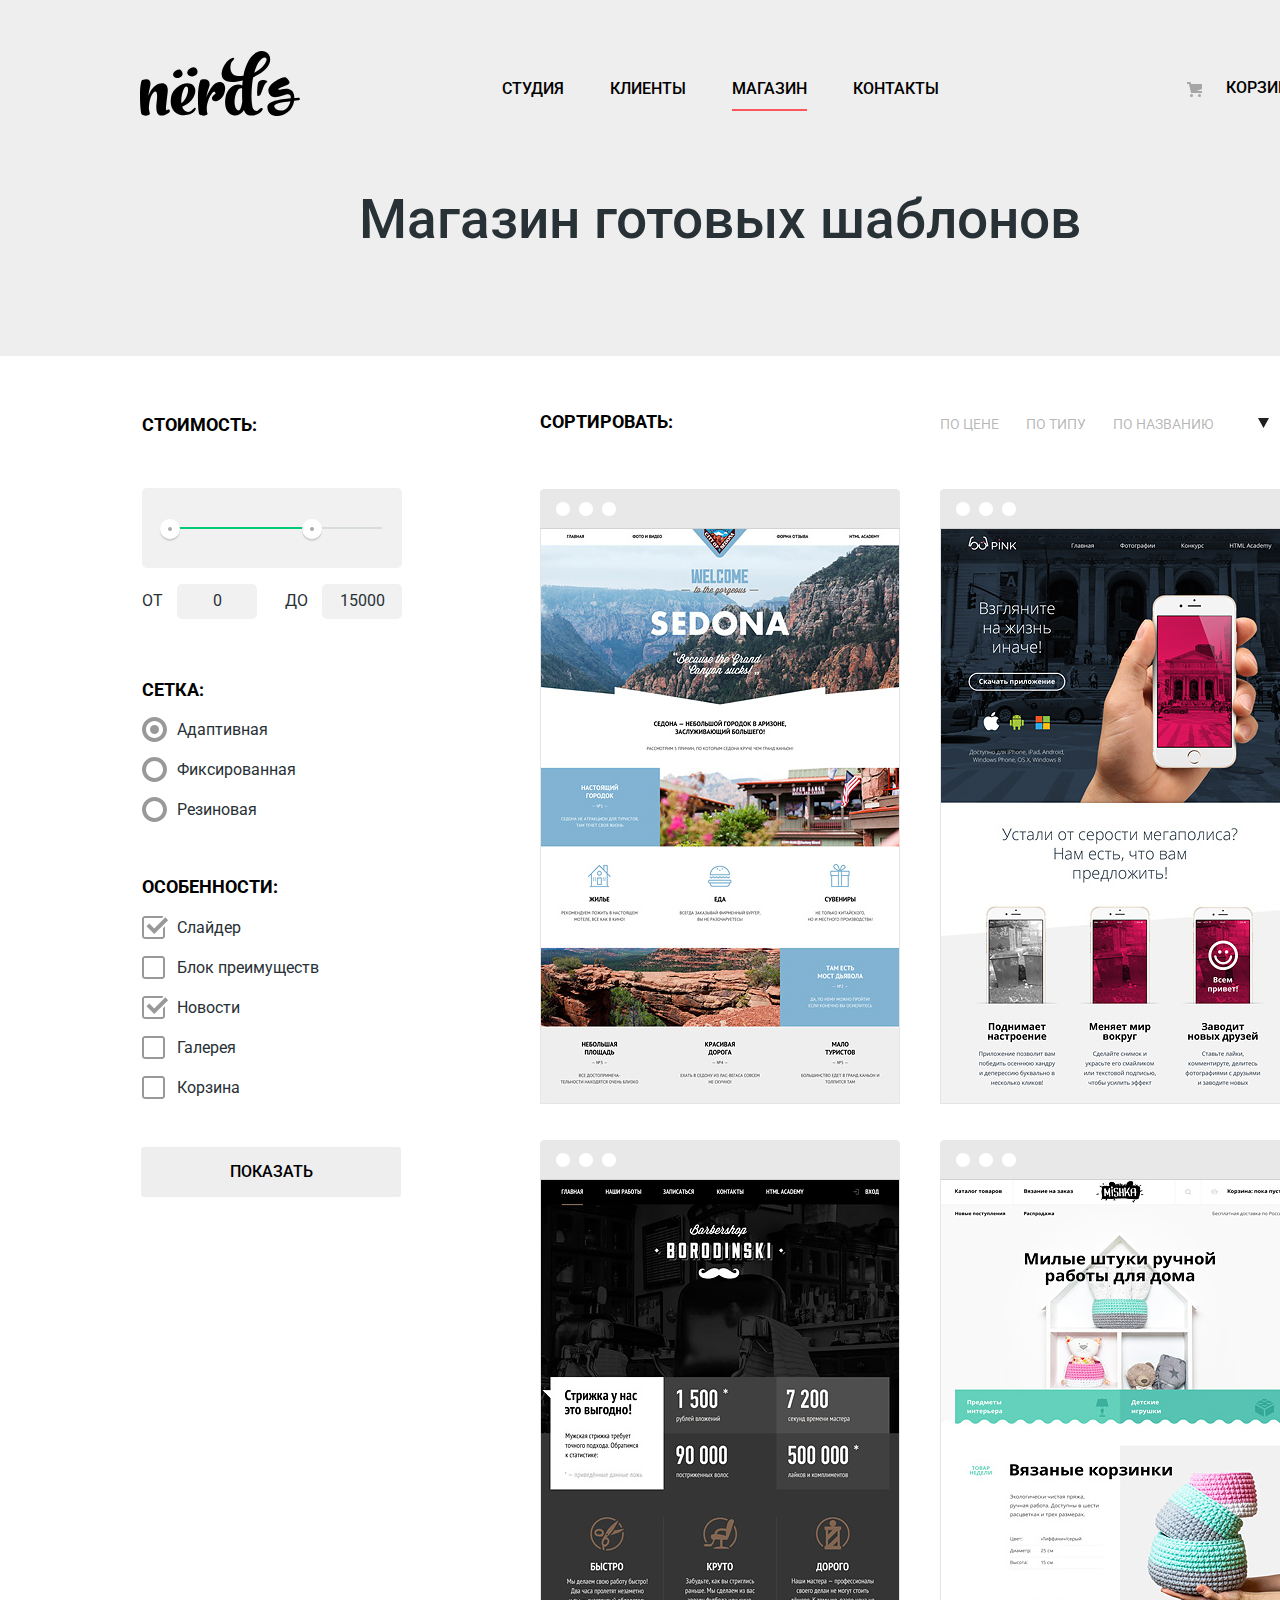
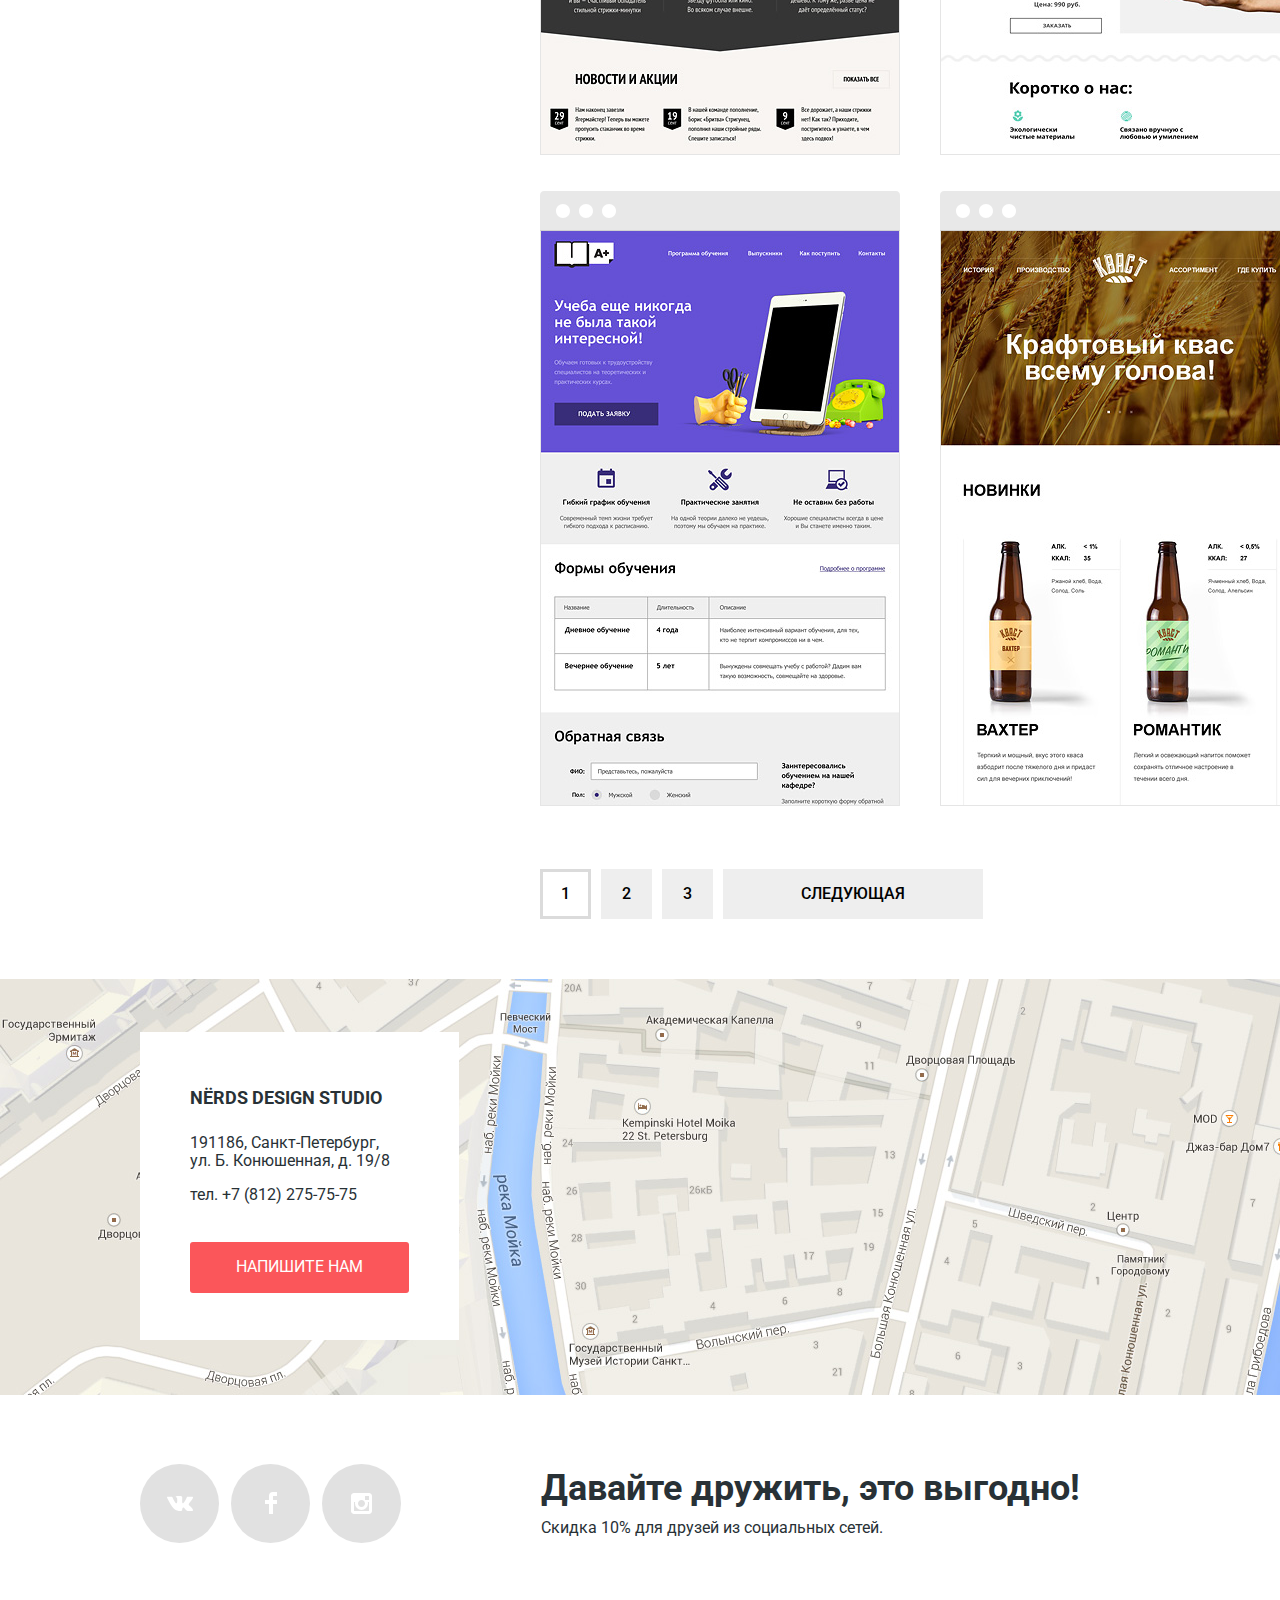
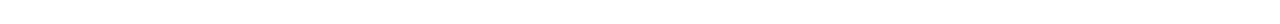
==== commit f72a8686: "Изменения после 1 проверки на защите" ====
--- a/shop.html
+++ b/shop.html
@@ -19,9 +19,7 @@
           <li><a class="site-navigation-item site-navigation-current" href="shop.html">Магазин</a></li>
           <li><a class="site-navigation-item" href="contacts.html">Контакты</a></li>
         </ul>
-        <ul class="user-navigation">
-          <li><a class="user-navigation-item" href="basket.html">Корзина</a></li>
-        </ul>
+        <a class="user-navigation-item" href="basket.html">Корзина</a>
       </nav>
     </header>
     <main class="inner-page">
@@ -35,8 +33,8 @@
                 <div class="scale">
                   <div class="bar"></div>
                 </div>
-                <div class="toggle toggle-min"></div>
-                <div class="toggle toggle-max"></div>
+                <div class="toggle toggle-min"><span class="visually-hidden">Маркер минимальной цены</span></div>
+                <div class="toggle toggle-max"><span class="visually-hidden">Маркер максимальной цены</span></div>
               </div>
               <div class="price-controls">
                 <label class="min-price">от <input name="min-price" type="text" value="0"></label>
@@ -211,6 +209,6 @@
         <p>Скидка 10% для друзей из социальных сетей.</p>
       </div>
     </footer>
-    <script src="./js/script.js"></script>
+    <script src="./js/script.min.js"></script>
   </body>
 </html>
--- a/css/style.css
+++ b/css/style.css
@@ -1,16 +1,19 @@
 body {
-  font-family: 'Roboto', Arial, sans-serif;
+  font-family: "Roboto", Arial, sans-serif;
   font-size: 16px;
   font-weight: normal;
   line-height: 24px;
+  min-width: 1440px;
   margin: 0;
   padding: 0;
+  margin-left: auto;
+  margin-right: auto;
   color: #283136;
 }
 
 .visually-hidden:not(:focus):not(:active),
-input[type='checkbox'].visually-hidden,
-input[type='radio'].visually-hidden {
+input[type="checkbox"].visually-hidden,
+input[type="radio"].visually-hidden {
   position: absolute;
   overflow: hidden;
   clip: rect(0 0 0 0);
@@ -56,8 +59,7 @@
           box-sizing: border-box
 }
 
-.site-navigation,
-.user-navigation {
+.site-navigation {
   list-style: none;
   margin: 0;
   display: -webkit-box;
@@ -78,10 +80,6 @@
           box-sizing: border-box;
 }
 
-.user-navigation {
-  max-width: 109px;
-}
-
 .site-navigation-item,
 .user-navigation-item {
   color: #000000;
@@ -93,22 +91,17 @@
   padding: 0 22px 0 24px;
 }
 
-.user-navigation li {
-  padding: 0;
-  -ms-flex-item-align: center;
-      -ms-grid-row-align: center;
-      align-self: center;
-}
-
 .user-navigation-item {
   position: relative;
+  max-width: 76px;
   padding-left: 30px;
+  padding: 22px 0px 22px 29px;
 }
 
 .user-navigation-item::before {
   content: "";
   position: absolute;
-  top: 2px;
+  top: 31px;
   left: -10px;
   width:15px;
   height: 15px;
@@ -223,6 +216,7 @@
 .slider-controls label {
   position: relative;
   display: inline-block;
+  vertical-align: middle;
   width: 18px;
   height: 18px;
   padding: 8px;
@@ -612,6 +606,7 @@
 .map {
   position: relative;
   width: 100%;
+  height: 416px;
   padding-top: 80px;
   background: url(../img/map.jpg) no-repeat 50% 80px;
 }
@@ -667,7 +662,7 @@
   width: 1440px;
   -webkit-box-sizing: border-box;
           box-sizing: border-box;
-  padding: 62px 140px;
+  padding: 69px 140px;
 }
 
 .social-footer {
@@ -749,7 +744,7 @@
   line-height: 18px;
   -webkit-box-sizing: border-box;
           box-sizing: border-box;
-  padding: 65px 100px 84px 100px;
+  padding: 63px 100px 84px 100px;
   -webkit-box-shadow: 0px 20px 40px 0 rgba(0, 1, 1, 0.75);
           box-shadow: 0px 20px 40px 0 rgba(0, 1, 1, 0.75);
   background-color: #ffffff;
@@ -1041,7 +1036,7 @@
 
 .photo-price {
   width: 200px;
-  padding: 17px 61px;
+  padding: 17px 60px;
   margin-top: 11px;
   color: #ffffff;
   border-radius: 3px;
@@ -1051,6 +1046,7 @@
   background-color: #fb565a;
   overflow-wrap: break-word;
   word-wrap: break-word;
+  text-transform: uppercase;
 }
 
 .photo-price:hover {
@@ -1261,6 +1257,7 @@
 
 .price-controls label {
   display: inline-block;
+  vertical-align: middle;
   width: 50%;
 
   font-size: 16px;
@@ -1360,7 +1357,7 @@
 }
 
 .network {
-  margin-bottom: 15px;
+  margin-bottom: 22px;
 }
 
 #slider-id + label::before,
@@ -1503,6 +1500,10 @@
 
 .form-show {
   display: block;
+  -webkit-animation-name: appearance;
+          animation-name: appearance;
+  -webkit-animation-duration: 1s;
+          animation-duration: 1s;
 }
 
 .form-error {
@@ -1512,10 +1513,57 @@
           animation-duration: 1s;
 }
 
-@keyframes shake {
+@-webkit-keyframes appearance {
+  0% {
+    -webkit-transform: translate(-50%, -295px);
+            transform: translate(-50%, -295px);
+  }
+
+  70% {
+    -webkit-transform: translate(-50%, 30px);
+            transform: translate(-50%, 30px);
+  }
+
+  90% {
+    -webkit-transform: translate(-50%, -10px);
+            transform: translate(-50%, -10px);
+  }
+
+  100% {
+    -webkit-transform: translate(-50%, 0);
+            transform: translate(-50%, 0);
+  }
+
+}
+
+@keyframes appearance {
+  0% {
+    -webkit-transform: translate(-50%, -295px);
+            transform: translate(-50%, -295px);
+  }
+
+  70% {
+    -webkit-transform: translate(-50%, 30px);
+            transform: translate(-50%, 30px);
+  }
+
+  90% {
+    -webkit-transform: translate(-50%, -10px);
+            transform: translate(-50%, -10px);
+  }
+
+  100% {
+    -webkit-transform: translate(-50%, 0);
+            transform: translate(-50%, 0);
+  }
+
+}
+
+@-webkit-keyframes shake {
   0%,
   100% {
-    transform: translateX(-50%);
+    -webkit-transform: translateX(-50%);
+            transform: translateX(-50%);
   }
 
   10%,
@@ -1523,14 +1571,41 @@
   50%,
   70%,
   90% {
-    transform: translateX(-490px);
+    -webkit-transform: translateX(-490px);
+            transform: translateX(-490px);
   }
 
   20%,
   40%,
   60%,
   80% {
-    transform: translateX(-470px);
+    -webkit-transform: translateX(-470px);
+            transform: translateX(-470px);
+  }
+}
+
+@keyframes shake {
+  0%,
+  100% {
+    -webkit-transform: translateX(-50%);
+            transform: translateX(-50%);
+  }
+
+  10%,
+  30%,
+  50%,
+  70%,
+  90% {
+    -webkit-transform: translateX(-490px);
+            transform: translateX(-490px);
+  }
+
+  20%,
+  40%,
+  60%,
+  80% {
+    -webkit-transform: translateX(-470px);
+            transform: translateX(-470px);
   }
 }
 
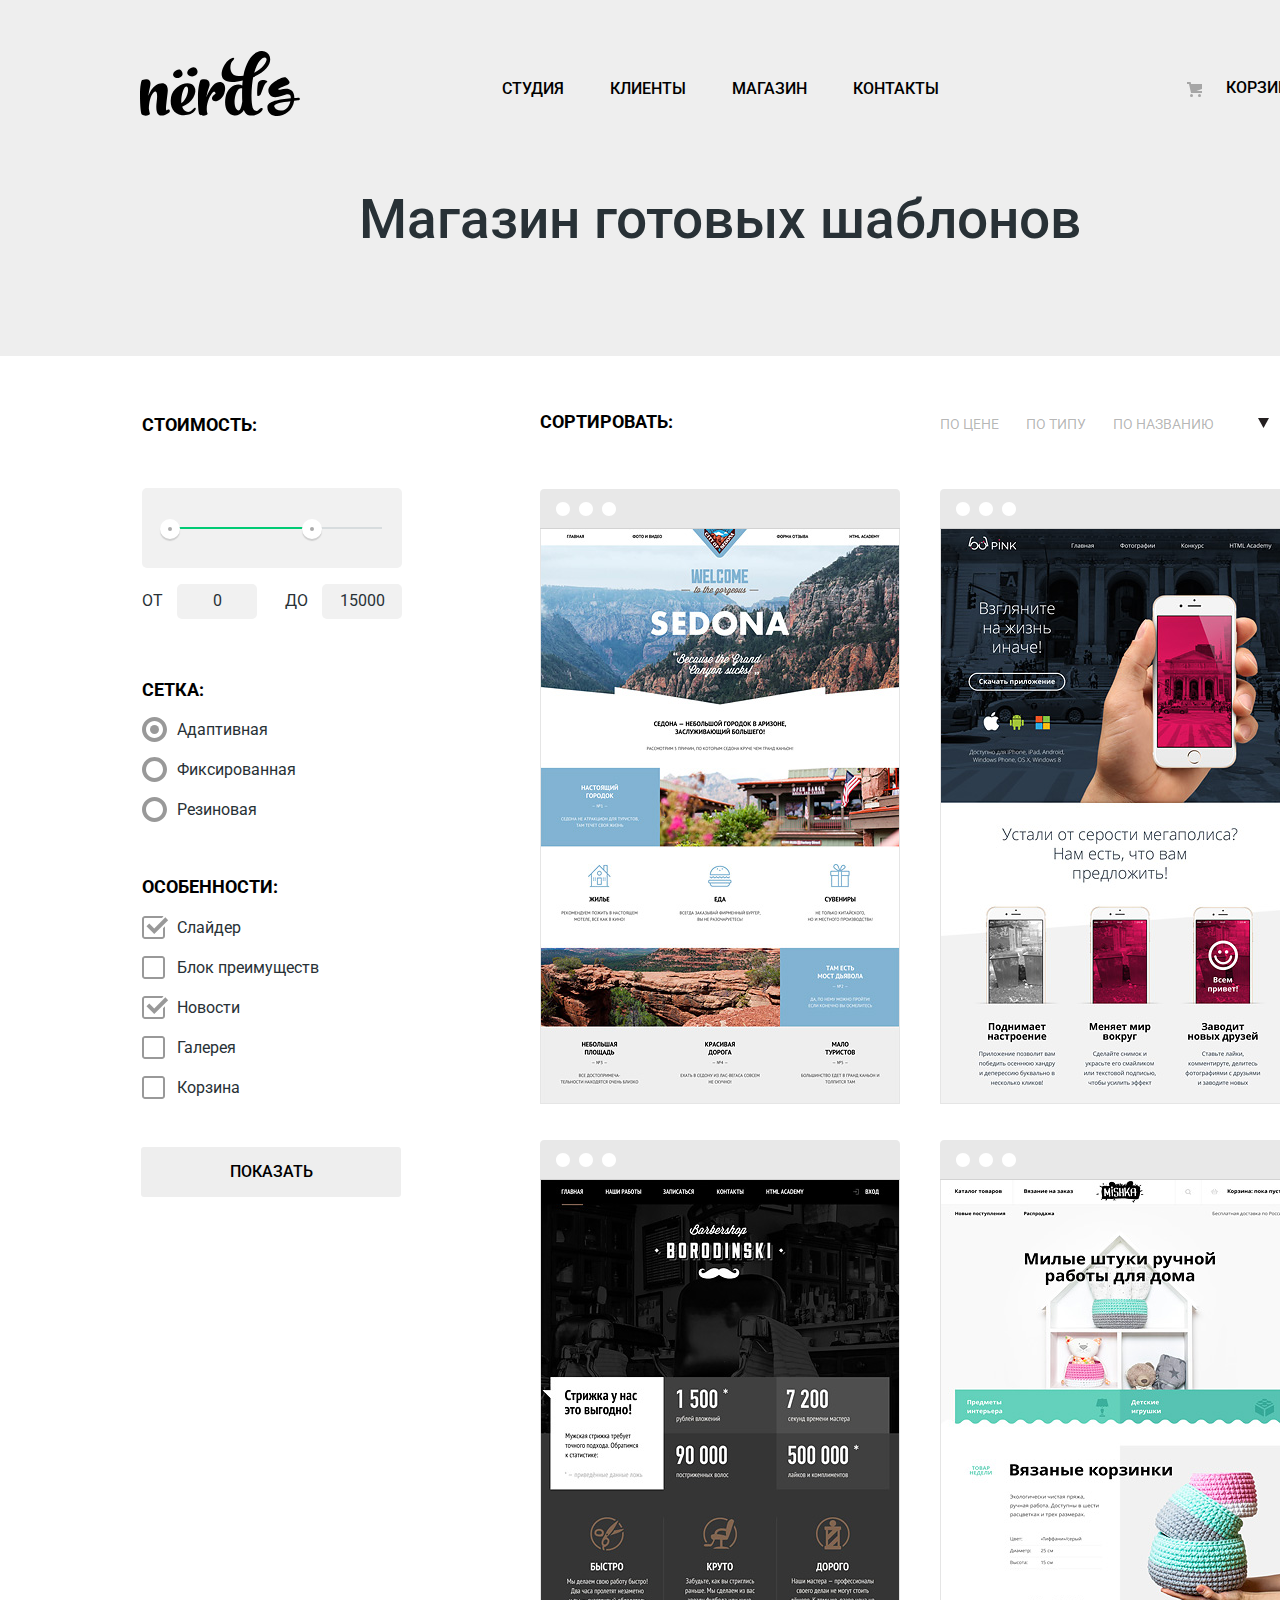
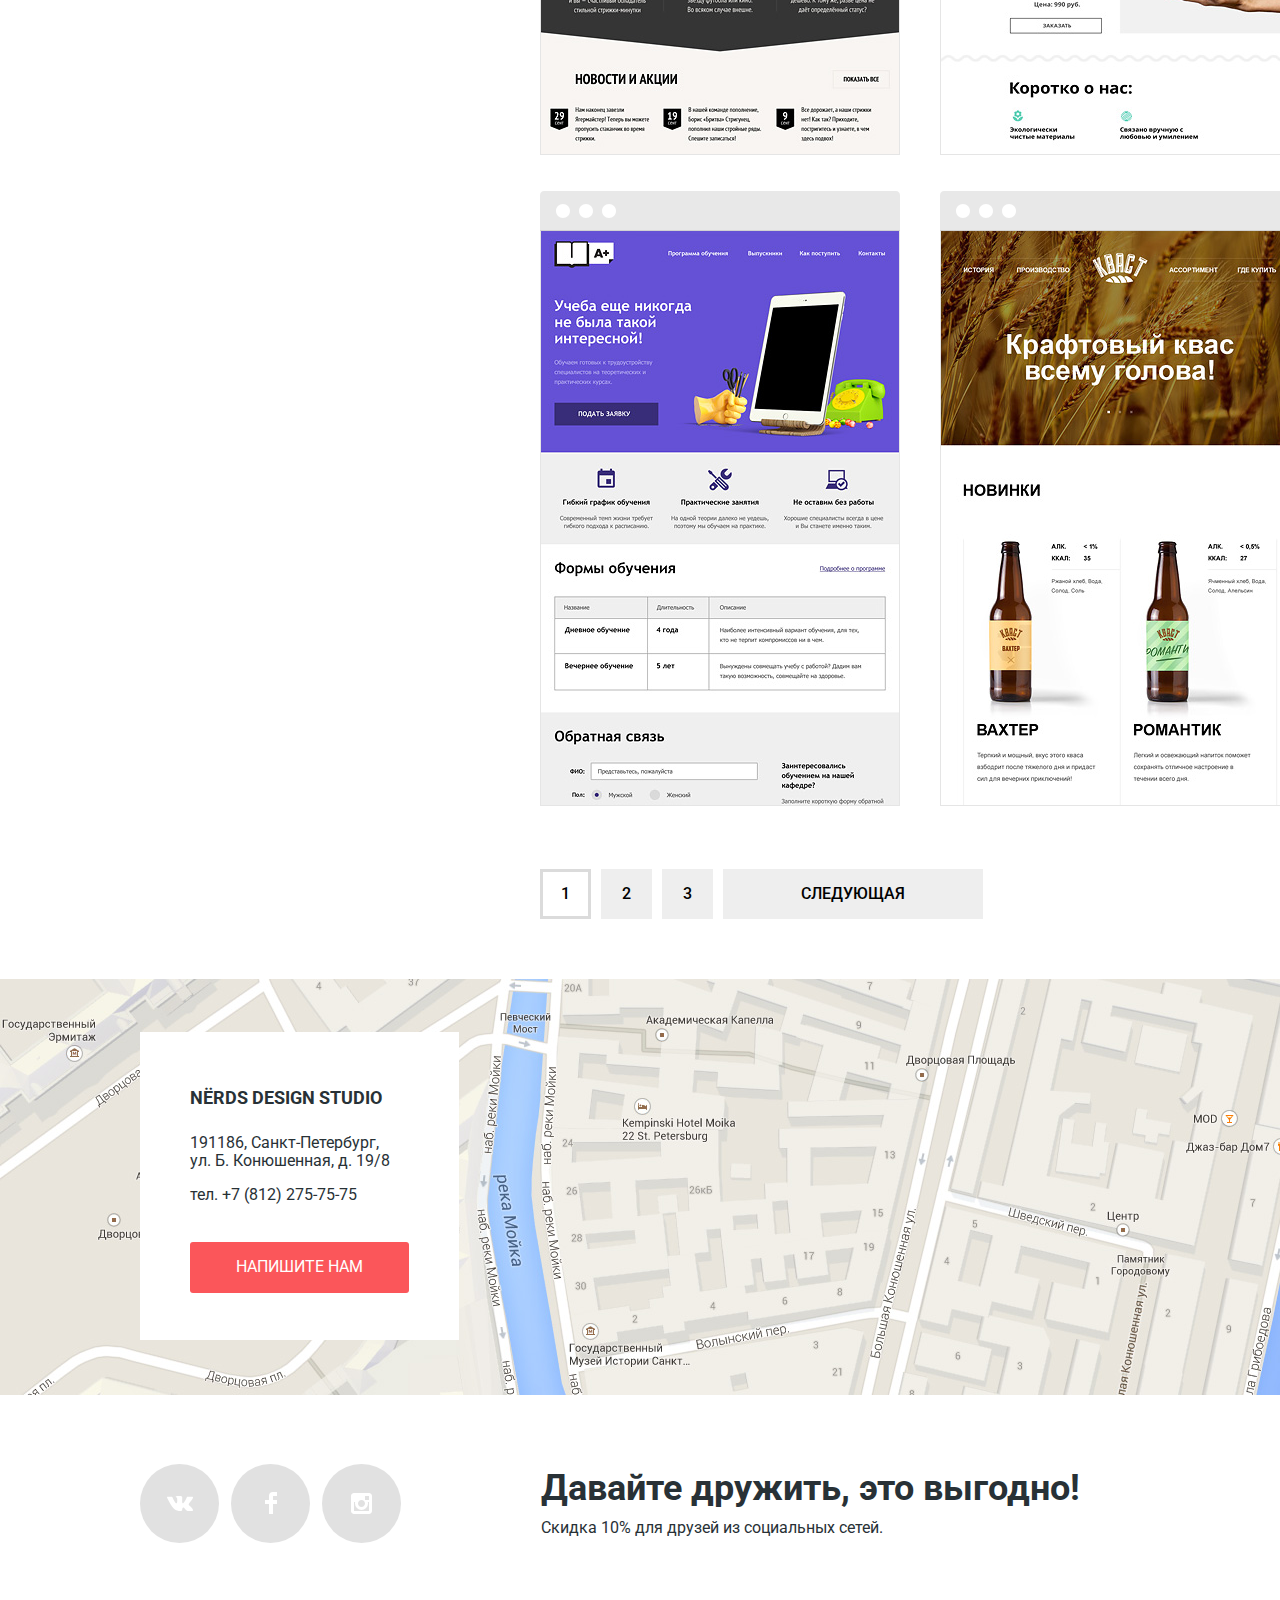
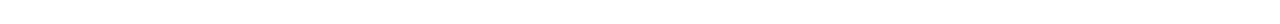
==== commit 2d1bbe75: "подключены минифиц файлы" ====
--- a/shop.html
+++ b/shop.html
@@ -4,7 +4,7 @@
     <meta charset="utf-8">
     <title>HTML Academy: Нёрдс</title>
     <link href="css/normalize.css" rel="stylesheet">
-    <link href="css/style.css" rel="stylesheet">
+    <link href="css/style.min.css" rel="stylesheet">
     <link href="https://fonts.googleapis.com/css?family=Roboto:400,500,700&amp;subset=cyrillic" rel="stylesheet">
   </head>
   <body>
--- a/css/style.min.css
+++ b/css/style.min.css
@@ -0,0 +1 @@
+@-webkit-keyframes appearance{0%{-webkit-transform:translate(-50%,-295px);transform:translate(-50%,-295px)}70%{-webkit-transform:translate(-50%,30px);transform:translate(-50%,30px)}90%{-webkit-transform:translate(-50%,-10px);transform:translate(-50%,-10px)}to{-webkit-transform:translate(-50%,0);transform:translate(-50%,0)}}@keyframes appearance{0%{-webkit-transform:translate(-50%,-295px);transform:translate(-50%,-295px)}70%{-webkit-transform:translate(-50%,30px);transform:translate(-50%,30px)}90%{-webkit-transform:translate(-50%,-10px);transform:translate(-50%,-10px)}to{-webkit-transform:translate(-50%,0);transform:translate(-50%,0)}}@-webkit-keyframes shake{0%,to{-webkit-transform:translateX(-50%);transform:translateX(-50%)}10%,30%,50%,70%,90%{-webkit-transform:translateX(-490px);transform:translateX(-490px)}20%,40%,60%,80%{-webkit-transform:translateX(-470px);transform:translateX(-470px)}}@keyframes shake{0%,to{-webkit-transform:translateX(-50%);transform:translateX(-50%)}10%,30%,50%,70%,90%{-webkit-transform:translateX(-490px);transform:translateX(-490px)}20%,40%,60%,80%{-webkit-transform:translateX(-470px);transform:translateX(-470px)}}body{font-family:"Roboto",Arial,sans-serif;font-size:16px;font-weight:400;line-height:24px;min-width:1440px;padding:0;margin:0 auto;color:#283136}.visually-hidden:not(:focus):not(:active),input[type=checkbox].visually-hidden,input[type=radio].visually-hidden{position:absolute;overflow:hidden;clip:rect(0 0 0 0);width:1px;height:1px;margin:-1px;padding:0;white-space:nowrap;border:0;-webkit-clip-path:inset(100%);clip-path:inset(100%)}a{text-decoration:none}.main-header{background-color:#eee}.main-container{position:relative;width:1440px;margin-left:auto;margin-right:auto}.main-navigation,.site-navigation{display:-webkit-box;display:-ms-flexbox;display:flex;-webkit-box-sizing:border-box;box-sizing:border-box}.main-navigation{color:#000;line-height:30px;text-transform:uppercase;font-weight:500;margin-right:auto;margin-left:auto;background-color:#eee;width:1440px;padding:51px 140px 0}.site-navigation{list-style:none;-ms-flex-wrap:wrap;flex-wrap:wrap;width:885px;margin:0 auto 0 0;padding:0 0 0 178px;-webkit-box-align:center;-ms-flex-align:center;align-items:center}.site-navigation-item,.user-navigation-item{color:#000;overflow-wrap:break-word;word-wrap:break-word}.site-navigation li{padding:0 22px 0 24px}.user-navigation-item{position:relative;max-width:76px;padding:22px 0 22px 29px}.user-navigation-item::before{content:"";position:absolute;top:31px;left:-10px;width:15px;height:15px;background:url(../img/cart-icon.svg) no-repeat}.main-navigation-logo:hover{opacity:.8}.main-navigation-logo:active{opacity:.3}.site-navigation-item:hover,.user-navigation-item:hover{color:#fb565a}.site-navigation-item:active,.user-navigation-item:active{color:rgba(0,0,0,.3)}.container{width:1200px;margin:0 auto;padding:0 20px;-webkit-box-sizing:border-box;box-sizing:border-box}.slider{position:relative;background-color:#eee}.slider-list{list-style:none;margin:0;padding:0}.slider-item h3{font-weight:500;font-size:55px;line-height:55px;max-width:600px;margin-top:-11px;margin-bottom:27px;color:#000}.button,.slider-item h3,.slider-item p{overflow-wrap:break-word;word-wrap:break-word}.slider-item p{max-width:430px;margin:0 0 40px}.button{display:block;width:240px;line-height:18px;color:#fff;background-color:#fb565a;padding:17px 0;-webkit-box-sizing:border-box;box-sizing:border-box;text-transform:uppercase;text-align:center;border-radius:3px;border:0}.button:focus,.button:hover{background-color:#e74246}.button:active{color:rgba(255,255,255,.3);background-color:#d7373b;-webkit-box-shadow:0 3px rgba(0,0,0,.1) inset;box-shadow:0 3px rgba(0,0,0,.1) inset}.slider-controls{position:absolute;left:50%;bottom:104px;z-index:100;width:160px;height:18px;text-align:center;font-size:0;-webkit-transform:translateX(-50%);-ms-transform:translateX(-50%);transform:translateX(-50%);overflow-wrap:break-word;word-wrap:break-word}.slider-controls label{position:relative;display:inline-block;vertical-align:middle;width:18px;height:18px;padding:8px;border-radius:50%;cursor:pointer}.slider-controls label::after{content:"";position:absolute;top:8px;left:8px;z-index:1;width:18px;height:18px;background:#fff;border-radius:50%}.slider-item{display:none;padding:78px 0 80px}.slider-item:nth-child(1){background-image:url(../img/slide-1.png);background-repeat:no-repeat;background-position:94% 6px}.slider-item:nth-child(2),.slider-item:nth-child(3){background-image:url(../img/slide-2.png);background-repeat:no-repeat;background-position:100% 0}.slider-item:nth-child(3){background-image:url(../img/slide-3.png);background-position:99% 6px}#product-1:checked~.slider-list .slider-item:nth-child(1),#product-2:checked~.slider-list .slider-item:nth-child(2),#product-3:checked~.slider-list .slider-item:nth-child(3){display:block}#product-1:checked~.slider-controls .slider-controls-item--1::before,#product-2:checked~.slider-controls .slider-controls-item--2::before,#product-3:checked~.slider-controls .slider-controls-item--3::before{content:"";position:absolute;left:50%;top:50%;z-index:2;width:4px;height:4px;margin:-4px;background-color:inherit;border:2px solid #c1c1c1;border-radius:50%}.advantage::after,.examples::after,.product-navigation::after{content:"";display:block;width:1160px;height:2px;border:1px solid #eee;-webkit-box-sizing:border-box;box-sizing:border-box;margin-left:auto;margin-right:auto}.product-list{display:-webkit-box;display:-ms-flexbox;display:flex;-ms-flex-wrap:wrap;flex-wrap:wrap;list-style:none;margin:0;padding:77px 200px 0 140px;-webkit-box-sizing:border-box;box-sizing:border-box}.product-list li{width:300px;margin-right:100px;margin-bottom:80px}.product-list li:nth-child(3n){margin-right:0}.product-list h3{font-size:24px;line-height:30px;font-weight:700;text-transform:uppercase;margin-top:18px;margin-bottom:0;color:#000}.product-list p{margin-bottom:33px}.product-list a{display:block;width:160px;color:#fff;text-transform:uppercase;line-height:18px;-webkit-box-sizing:border-box;box-sizing:border-box;padding:17px 0;text-align:center;border-radius:3px}.product-text{width:281px}.first-product a{background-color:#fb565a}.first-product a:hover{background-color:#e74246}.first-product a:active{color:rgba(255,255,255,.3);background-color:#d7373b}.second-product a{background-color:#00ca74}.second-product a:hover{background-color:#00bc6c}.second-product a:active{color:rgba(255,255,255,.3);background-color:#00aa62}.third-product a{background-color:#efc84a}.third-product a:hover{background-color:#eab534}.third-product a:active{color:rgba(255,255,255,.3);background-color:#e5a722}.advantage{display:-webkit-box;display:-ms-flexbox;display:flex;-ms-flex-wrap:wrap;flex-wrap:wrap;width:1440px;padding:38px 140px 48px 141px;-webkit-box-sizing:border-box;box-sizing:border-box}.column-1 h3,.column-1 p,.product-list h3,.product-list p{overflow-wrap:break-word;word-wrap:break-word}.column-1 h3{font-size:45px;line-height:45px;font-weight:500;color:#000;margin-top:34px;margin-bottom:33px;width:650px}.column-1 h4{max-width:650px;font-weight:700;margin-top:39px;margin-bottom:25px}.column-1 p{width:616px}.dev-list{list-style:none;padding:0;margin:0}.dev-list-item{position:relative;width:616px;padding:0 0 24px 36px}.dev-list-item::before{content:"";position:absolute;top:12px;left:-1px;width:25px;border:1px solid #fb565a}.column-1{margin-right:auto}.column-2{margin-bottom:76px}.accuracy caption,.column-1 h4,.column-2 h4{color:#000;text-transform:uppercase}.column-2 h4{text-align:center;margin-top:29px;margin-bottom:40px}.accuracy{width:360px;margin-top:31px}.accuracy caption{font-weight:700}.row-1 td{width:112px;padding:40px 0 0}.row-2 td{padding:29px 0 0}.accuracy tr:first-child{font-size:45px;color:#000;font-weight:700}.accuracy tr:last-child{line-height:18px}.accuracy span{vertical-align:super;font-size:25px}.examples-list{display:-webkit-box;display:-ms-flexbox;display:flex;-ms-flex-wrap:wrap;flex-wrap:wrap;width:1190px;list-style:none;margin:0 auto;padding:0 0 36px}.examples-list-item{position:relative;width:290px;-ms-flex-item-align:center;-ms-grid-row-align:center;align-self:center;margin-left:10px;opacity:.2}.examples-list-item:hover{opacity:1}.examples-list-item:active{opacity:.1}.examples-list-item:first-child{margin-left:0}.examples-list-item::after{position:absolute;content:"";display:block;width:2px;height:52px;border:1px solid #eee;-webkit-box-sizing:border-box;box-sizing:border-box}.examples-list-item:first-child::after{top:5px;left:294px}.examples-list-item:nth-child(2)::after{top:17px;left:294px}.examples-list-item:nth-child(3)::after{top:-3px;left:294px}.examples-list-item:last-child::after{display:none}.customers{display:block;text-align:center}.map{position:relative;width:100%;height:416px;padding-top:80px;background:url(../img/map.jpg) no-repeat 50% 80px}.address,.button-form{-webkit-box-sizing:border-box;box-sizing:border-box}.address{position:absolute;left:140px;bottom:62px;width:319px;background-color:#fff;padding:51px 68px 47px 50px}.address b{display:block;font-size:18px;line-height:30px;font-weight:700;margin-bottom:21px}.address p{line-height:18px;overflow-wrap:break-word;word-wrap:break-word}.button-form{width:219px;padding:16px 33px;margin-top:22px;background-color:#fb565a;color:#fff;border-radius:3px;text-transform:uppercase;border:0}.map-marker{position:absolute;top:169px;right:389px}.main-footer,.social-footer{display:-webkit-box;display:-ms-flexbox;display:flex}.main-footer{width:1440px;-webkit-box-sizing:border-box;box-sizing:border-box;padding:69px 140px}.social-footer{list-style:none;padding:0;margin:0}.social-button{display:block;width:79px;height:79px;border-radius:50%;margin-right:12px}.vk{background:#e1e1e1 url(../img/vk-icon.svg) no-repeat 50% 50%}.fb{background:#e1e1e1 url(../img/fb-icon.svg) no-repeat 50% 50%}.ig{background:#e1e1e1 url(../img/insta-icon.svg) no-repeat 50% 50%}.social-button:hover{background-color:#e74246}.social-button:active{background-color:#d7373b}.discount{margin-left:128px}.vk:active{background-image:url(../img/vk-icon-active.svg)}.fb:active{background-image:url(../img/fb-icon-active.svg)}.ig:active{background-image:url(../img/insta-icon-active.svg)}.discount b{display:block;font-size:36px;line-height:36px;margin-top:6px;margin-bottom:-5px}.discount p{line-height:22px}.write-us-form{display:none;position:absolute;z-index:1;top:-11%;left:50%;-webkit-transform:translateX(-50%);-ms-transform:translateX(-50%);transform:translateX(-50%);width:960px;line-height:18px;-webkit-box-sizing:border-box;box-sizing:border-box;padding:63px 100px 84px;-webkit-box-shadow:0 20px 40px 0 rgba(0,1,1,.75);box-shadow:0 20px 40px 0 rgba(0,1,1,.75);background-color:#fff}.form-close{position:absolute;z-index:100;top:76px;right:83px;width:27px;height:27px;background:url(../img/close-cross.svg) no-repeat;border:0;opacity:.3}.form-close:hover,.photo:hover::before{opacity:1}.form-close:active{opacity:.1}.first-row{display:-webkit-box;display:-ms-flexbox;display:flex;-ms-flex-wrap:wrap;flex-wrap:wrap;-webkit-box-pack:justify;-ms-flex-pack:justify;justify-content:space-between}.form-title{font-size:45px;line-height:45px;font-weight:500;margin:0 0 40px}.discount b,.write-us-form label{font-weight:700}.first-row label{max-width:360px}.second-row label{max-width:760px}.write-us-form input{-webkit-box-sizing:border-box;box-sizing:border-box;border:2px solid #d7dcde;margin-top:10px}.first-row input{display:block;width:360px;padding:13px 14px;margin-bottom:21px}.second-row input{width:760px;min-height:118px;padding:11px 15px 84px;margin-bottom:29px}.form-button{width:260px;padding:17px 83px;color:#fff;background-color:#fb565a;border-radius:3px;border:0;overflow-wrap:break-word;word-wrap:break-word}.write-us-form input::-webkit-input-placeholder{color:rgba(68,68,68,.5)}.write-us-form input:-moz-placeholder,.write-us-form input::-moz-placeholder{color:rgba(68,68,68,.5)}.write-us-form input:-ms-input-placeholder{color:rgba(68,68,68,.5)}.write-us-form input:hover{border:2px solid #b4b9bb}.write-us-form input:focus{border:2px solid #000;outline:0}.write-us-form input:invalid{color:#e74246;border:2px solid #e74246}.write-us-form input:focus::-webkit-input-placeholder{color:#444}.write-us-form input:focus:-moz-placeholder,.write-us-form input:focus::-moz-placeholder{color:#444}.write-us-form input:focus:-ms-input-placeholder{color:#444}.inner-page h1{display:block;font-size:55px;line-height:55px;font-weight:500;background-color:#eee;width:100%;text-align:center;margin-top:0;padding:66px 140px 109px;-webkit-box-sizing:border-box;box-sizing:border-box}.photo::before{content:"";position:absolute;top:-39px;width:360px;height:40px;background:url(../img/browser.svg) no-repeat;opacity:.12}.arrows,.features-list,.network-list,.pagenator,.photos,.sorting-list{list-style:none;padding:0;margin:0}.sorting,.sorting-list{display:-webkit-box;display:-ms-flexbox;display:flex}.sorting{max-width:771px;margin-bottom:94px}.sorting-list{-ms-flex-wrap:wrap;flex-wrap:wrap;margin-top:4px}.arrows{margin-top:8px}.arrows,.inner-net,.photos{display:-webkit-box;display:-ms-flexbox;display:flex}.inner-net{width:1440px;margin-left:auto;margin-right:auto;padding:17px 128px;-webkit-box-sizing:border-box;box-sizing:border-box;margin-bottom:-37px}.photos{-ms-flex-wrap:wrap;flex-wrap:wrap;margin-bottom:-12px}.photo-info{display:none;position:absolute;bottom:5px;width:360px;text-align:center;-webkit-box-sizing:border-box;box-sizing:border-box;background-color:#eee;padding:35px 67px 43px 66px}.photo:hover .photo-info{display:block}.inner-page h1,.photo-info a,.photo-info p{overflow-wrap:break-word;word-wrap:break-word}.photo-info a{font-weight:700;color:#000;text-transform:uppercase;font-size:18px;line-height:30px}.photo-info p{font-size:16px;line-height:18px}.info-1{padding:27px 80px 40px}.info-2{padding:27px 67px 40px 66px}.info-3{padding:27px 80px 40px 81px}.info-4{padding:27px 78px 40px 77px}.info-5{padding:27px 74px 40px 73px}.info-6{padding:8px 76px 40px}.photo{position:relative;margin-right:40px;margin-bottom:70px}.photo:nth-child(2n){margin-right:0}.photo-price{width:200px;padding:17px 60px;margin-top:11px;color:#fff;border-radius:3px;border:0;-webkit-box-sizing:border-box;box-sizing:border-box;background-color:#fb565a;overflow-wrap:break-word;word-wrap:break-word;text-transform:uppercase}.photo-price:hover{background-color:#e74246}.photo-price:active{background-color:#d7373b;-webkit-box-shadow:inset 0 3px 0 0 rgba(0,1,1,.1);box-shadow:inset 0 3px 0 0 rgba(0,1,1,.1);outline:0}.sorting b{display:block;font-size:18px;line-height:18px;font-weight:700;color:#000;margin-right:267px;padding-top:3px}.sorting-list-item{font-size:14px;line-height:18px;text-transform:uppercase;color:rgba(0,0,0,.3);margin-right:27px}.sorting-list-item a{display:block;color:rgba(0,0,0,.3)}.sorting-list-item:hover{color:rgba(0,0,0,.6)}.current-sorting-item,.sorting-list-item:active{color:#000}.sorting-list-item:last-child{margin-right:44px}.arrows-item:first-child{width:11px;height:10px;margin-right:18px;background:url(../img/icon-down-dir-init-op.svg) no-repeat}.arrows-item:first-child:hover{background-image:url(../img/icon-down-dir-init.svg)}.arrows-item:first-child:active{background-image:url(../img/icon-down-dir.svg)}.arrows-item:last-child{width:11px;height:10px;background:url(../img/icon-up-dir-init-op.svg) no-repeat}.arrows-item:last-child:hover{background-image:url(../img/icon-up-dir-init.svg)}.arrows-item:last-child:active{background-image:url(../img/icon-up-dir.svg)}.arrows .current-arrow{background-image:url(../img/icon-down-dir.svg)}.arrows-item a{display:block;width:11px;height:10px}.inner-net fieldset{border:0}.filter{width:504px;margin-right:122px}.filter-item legend,.inner-net legend{font-size:18px;text-transform:uppercase;font-weight:700}.inner-net legend{color:#000;line-height:30px}.inner-net li{line-height:20px}.filter-button{line-height:18px;font-weight:500;color:#000;width:260px;padding:16px;margin-left:13px;text-align:center;background-color:#eee;border-radius:3px;border:0;overflow-wrap:break-word;word-wrap:break-word}.filter-button:hover,.pagenator-item a:hover{background-color:#dfdfdf}.filter-button:active{color:rgba(0,0,0,.3);background-color:#d5d5d5;-webkit-box-shadow:inset 0 3px 0 0 rgba(0,1,1,.1);box-shadow:inset 0 3px 0 0 rgba(0,1,1,.1);outline:0}.range-filter{width:260px;margin-top:43px}.filter-item legend{line-height:24px}.range-controls{position:relative;height:41px;margin-bottom:16px;padding-top:39px;padding-right:20px;padding-left:20px;background-color:#f1f1f1;border-radius:5px}.range-controls .scale{height:2px;background:#d7dcde}.range-controls .bar{width:70%;height:2px;background:#00ca74}.range-controls .toggle{position:absolute;top:31px;left:0;width:4px;height:4px;padding:0;border:8px solid #fff;background-color:#ababab;-webkit-box-shadow:0 2px 1px 0 #cfcfcf;box-shadow:0 2px 1px 0 #cfcfcf;border-radius:50%;cursor:pointer}.range-controls .toggle-min{left:18px}.range-controls .toggle-max{left:160px}.price-controls{font-size:0}.price-controls label{display:inline-block;vertical-align:middle;width:50%;font-size:16px;text-transform:uppercase}.price-controls input{width:60px;padding:8px 10px;margin-left:10px;font-family:Roboto,Arial,sans-serif;font-size:16px;text-align:center;color:#283136;border:0;border-radius:5px;background:#f1f1f1}.max-price{text-align:right}.price{margin-bottom:46px}#adaptive-id+label::before,#fixed-id+label::before,#rubber-id+label::before{content:"";display:block;position:absolute;top:-3px;width:25px;height:25px;background:url(../img/radio-off-0.4.svg) no-repeat}#adaptive-id+label:hover::before,#fixed-id+label:hover::before,#rubber-id+label:hover::before{background-image:url(../img/radio-off.svg)}.checkbox:focus+label,.radio-button:focus+label{outline:2px solid #238cb6}#adaptive-id:disabled+label::before,#fixed-id:disabled+label::before,#rubber-id:disabled+label::before{background-image:url(../img/radio-off-0.1.svg)}#adaptive-id:checked+label::before,#fixed-id:checked+label::before,#rubber-id:checked+label::before{content:"";display:block;position:absolute;top:-3px;width:25px;height:25px;background:url(../img/radio-on-0.4.svg) no-repeat}#adaptive-id:checked+label:hover::before,#fixed-id:checked+label:hover::before,#rubber-id:checked+label:hover::before{background-image:url(../img/radio-on.svg)}#adaptive-id:checked:disabled+label::before,#fixed-id:checked:disabled+label::before,#rubber-id:checked:disabled+label::before{background-image:url(../img/radio-on-0.1.svg)}.features-list-item label,.network-list-item label{padding-left:35px}.network-list-item{position:relative;margin-bottom:20px}.features-list-item:first-child,.network-list-item:first-child{margin-top:10px}.network{margin-bottom:22px}#advantages-id+label::before,#basket-id+label::before,#galery-id+label::before,#news-id+label::before,#slider-id+label::before{content:"";display:block;position:absolute;top:-2px;width:27px;height:23px;background:url(../img/checkbox-off-0.4.svg) no-repeat}#advantages-id+label:hover::before,#basket-id+label:hover::before,#galery-id+label:hover::before,#news-id+label:hover::before,#slider-id+label:hover::before{background-image:url(../img/checkbox-off.svg)}#advantages-id:checked+label::before,#basket-id:checked+label::before,#galery-id:checked+label::before,#news-id:checked+label::before,#slider-id:checked+label::before{content:"";display:block;position:absolute;top:-2px;width:27px;height:23px;background:url(../img/checkbox-on-0.4.svg) no-repeat}#advantages-id:checked+label:hover::before,#basket-id:checked+label:hover::before,#galery-id:checked+label:hover::before,#news-id:checked+label:hover::before,#slider-id:checked+label:hover::before{background-image:url(../img/checkbox-on.svg)}#advantages-id:disabled+label::before,#basket-id:disabled+label::before,#galery-id:disabled+label::before,#news-id:disabled+label::before,#slider-id:disabled+label::before{background-image:url(../img/checkbox-off-0.1.svg)}#advantages-id:checked:disabled+label::before,#basket-id:checked:disabled+label::before,#galery-id:checked:disabled+label::before,#news-id:checked:disabled+label::before,#slider-id:checked:disabled+label::before{background-image:url(../img/checkbox-on-0.1.svg)}.features-list-item{position:relative;margin-bottom:20px}.features{margin-bottom:19px}.pagenator{display:-webkit-box;display:-ms-flexbox;display:flex;-ms-flex-wrap:wrap;flex-wrap:wrap;max-width:760px}.pagenator-item{margin-right:10px}.pagenator-item:last-child{margin-right:0;width:260px;text-align:center}.pagenator-item a,.pagenator-item-current a{-webkit-box-sizing:border-box;box-sizing:border-box}.pagenator-item a{display:block;line-height:18px;font-weight:500;text-transform:uppercase;color:#000;padding:16px 21px;background-color:#eee}.pagenator-item a:active{color:rgba(0,0,0,.3);background-color:#d5d5d5;-webkit-box-shadow:inset 0 3px 0 0 rgba(0,1,1,.1);box-shadow:inset 0 3px 0 0 rgba(0,1,1,.1)}.pagenator-item-current a{padding:13px 18px;background-color:#fff;border:3px solid #dbdbdb}.column-right{width:1343px}.map-interactive{width:100%}.form-error,.form-show{-webkit-animation-duration:1s;animation-duration:1s}.form-show{display:block;-webkit-animation-name:appearance;animation-name:appearance}.form-error{-webkit-animation-name:shake;animation-
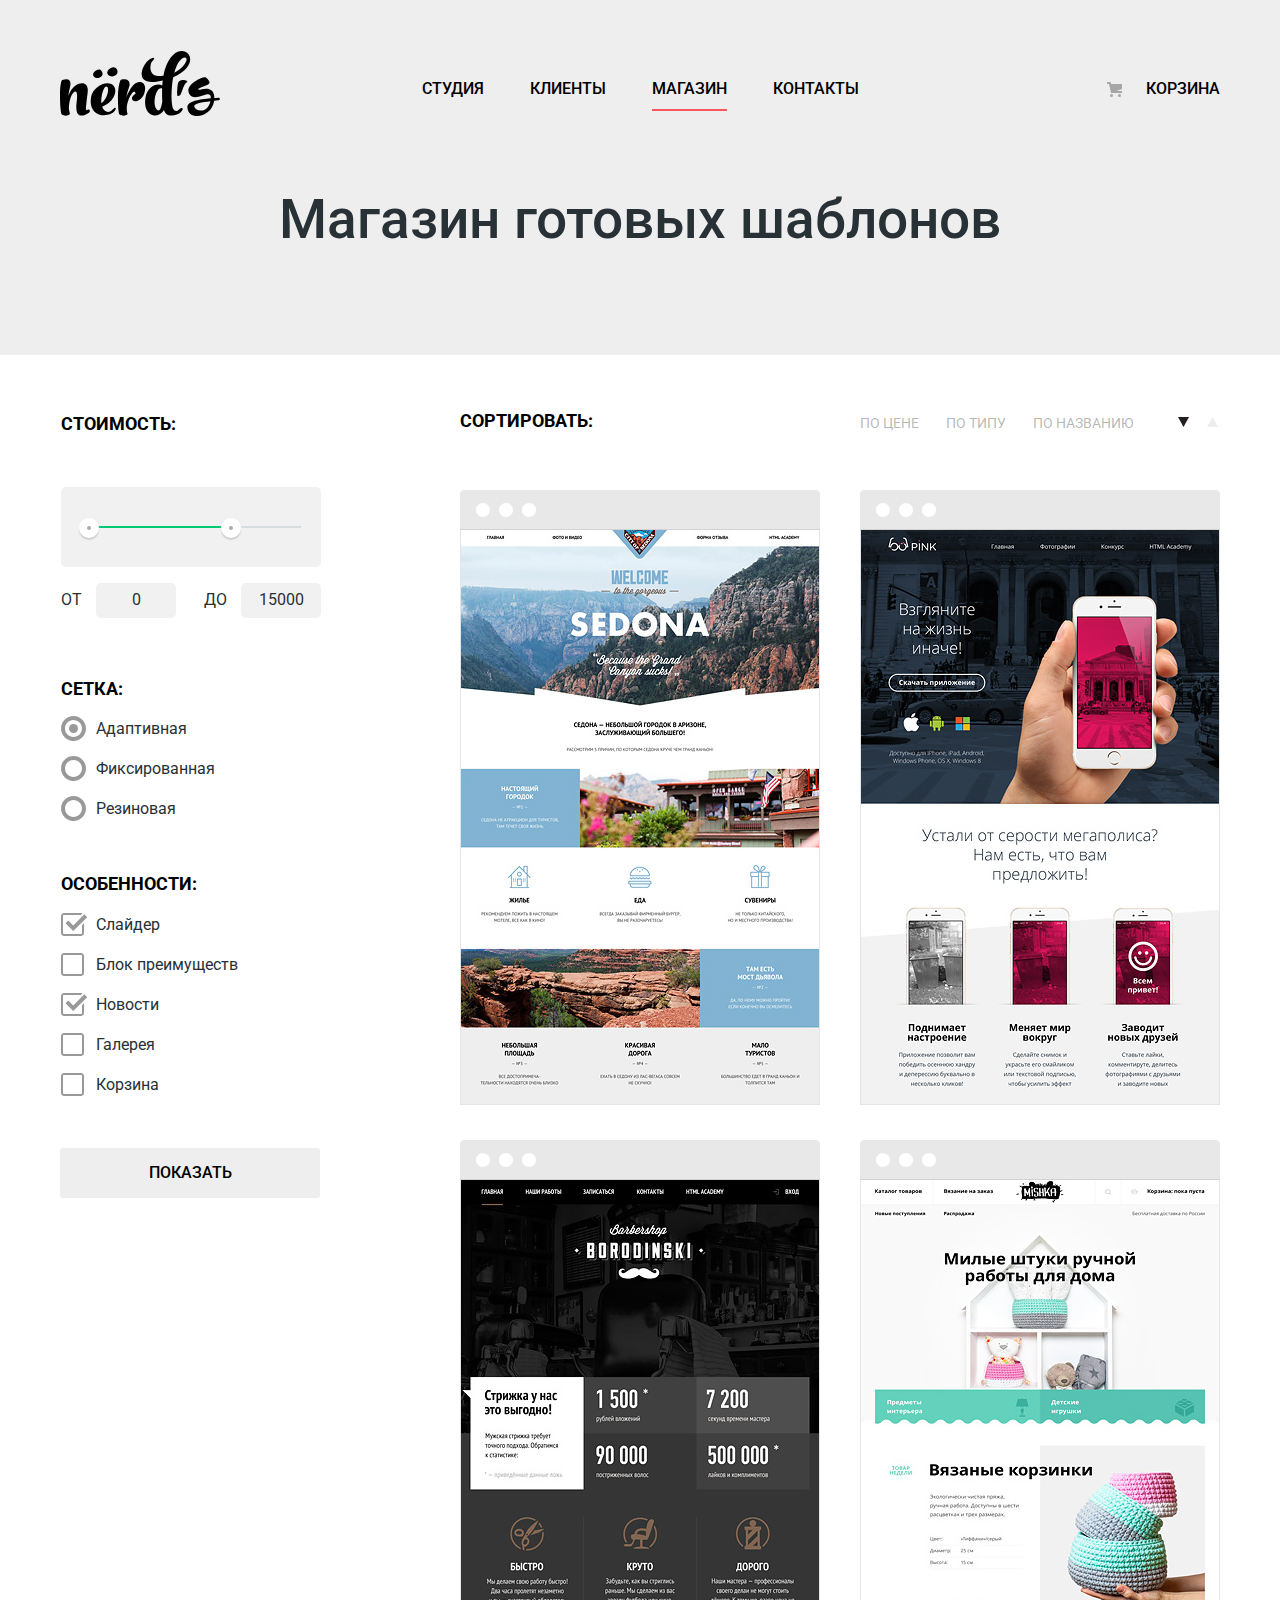
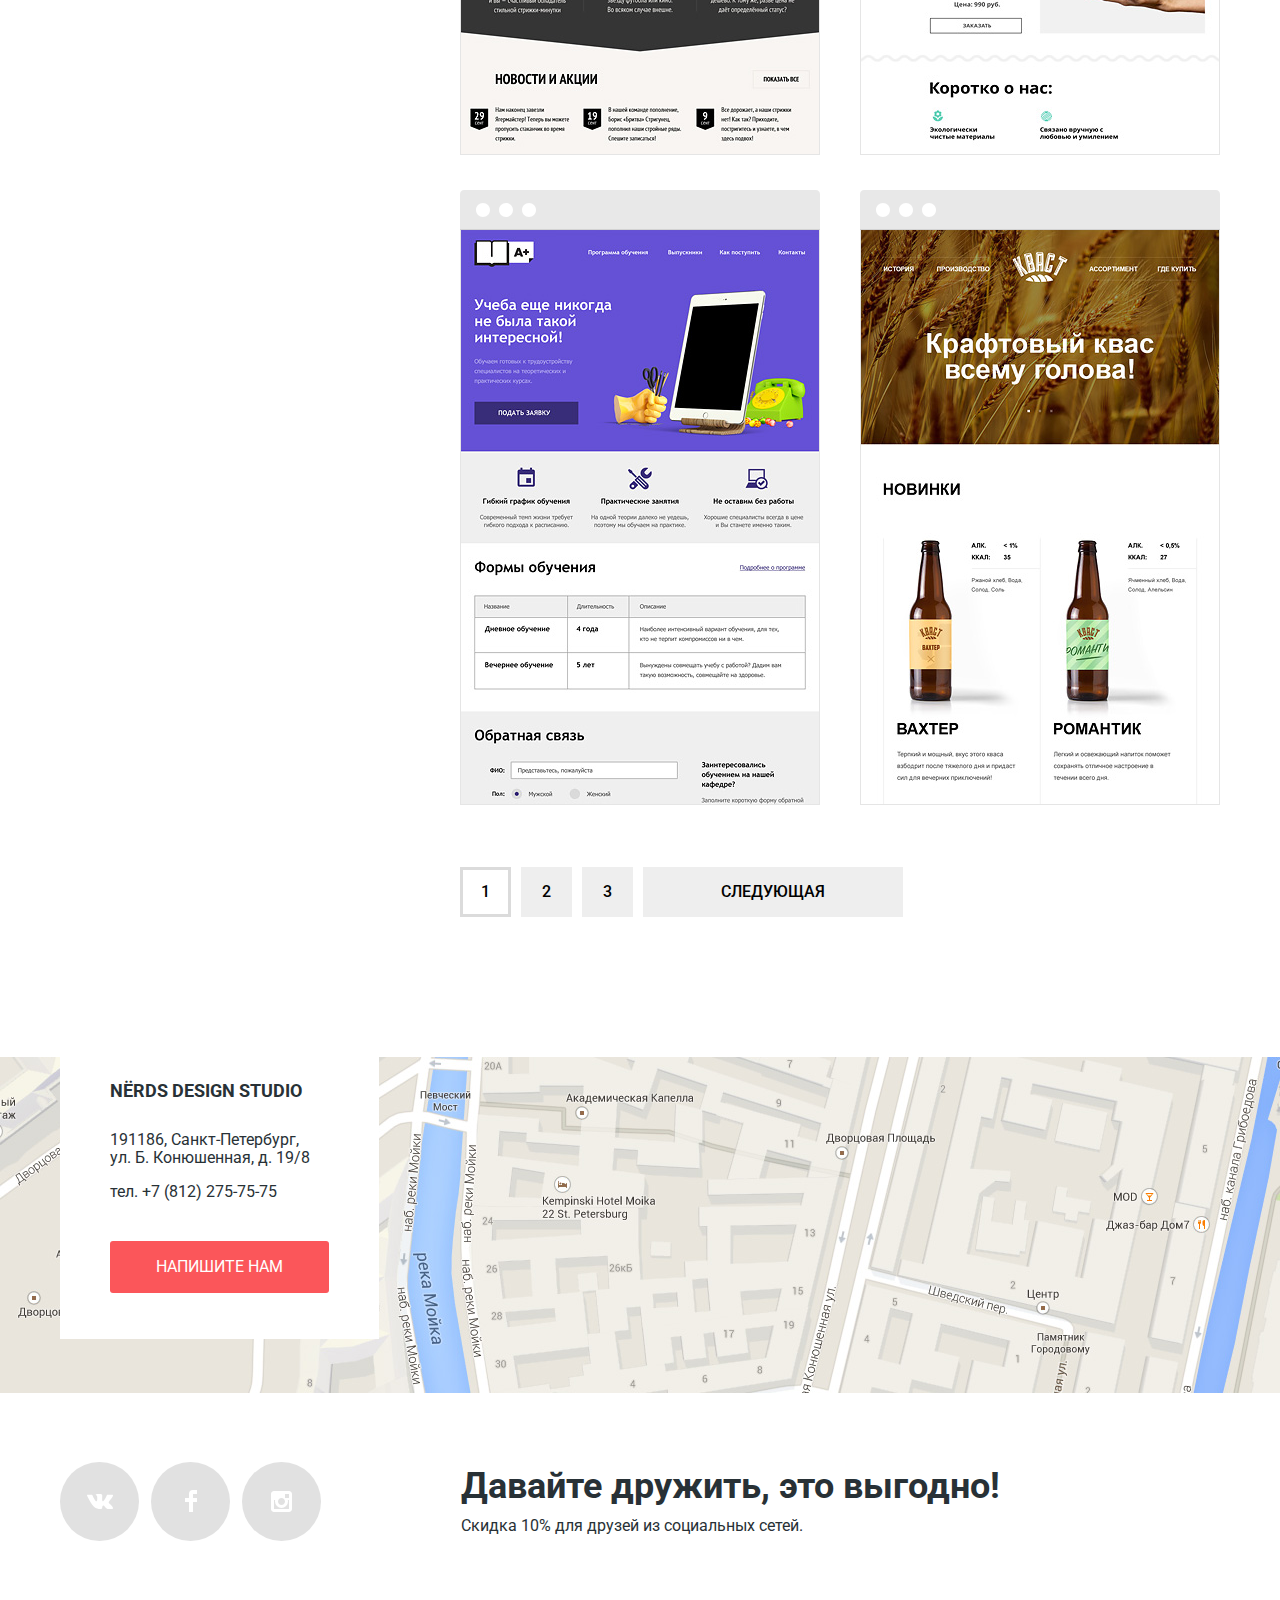
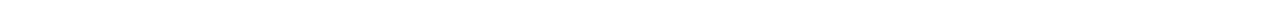
==== commit 21e5e6b7: "Изменения полсе 2 проверки защиты" ====
--- a/shop.html
+++ b/shop.html
@@ -178,7 +178,7 @@
             <button class="button-form" type="button">Напишите нам</button>
           </div>
         </div>
-        <form class="write-us-form form-show" name="write-us" method="POST" action="https://echo.htmlacademy.ru">
+        <form class="write-us-form write-us-inner form-show" name="write-us" method="POST" action="https://echo.htmlacademy.ru">
           <p class="form-title">Напишите нам</p>
           <p class="first-row">
             <label>Ваше имя:
--- a/css/style.min.css
+++ b/css/style.min.css
@@ -1 +1 @@
-@-webkit-keyframes appearance{0%{-webkit-transform:translate(-50%,-295px);transform:translate(-50%,-295px)}70%{-webkit-transform:translate(-50%,30px);transform:translate(-50%,30px)}90%{-webkit-transform:translate(-50%,-10px);transform:translate(-50%,-10px)}to{-webkit-transform:translate(-50%,0);transform:translate(-50%,0)}}@keyframes appearance{0%{-webkit-transform:translate(-50%,-295px);transform:translate(-50%,-295px)}70%{-webkit-transform:translate(-50%,30px);transform:translate(-50%,30px)}90%{-webkit-transform:translate(-50%,-10px);transform:translate(-50%,-10px)}to{-webkit-transform:translate(-50%,0);transform:translate(-50%,0)}}@-webkit-keyframes shake{0%,to{-webkit-transform:translateX(-50%);transform:translateX(-50%)}10%,30%,50%,70%,90%{-webkit-transform:translateX(-490px);transform:translateX(-490px)}20%,40%,60%,80%{-webkit-transform:translateX(-470px);transform:translateX(-470px)}}@keyframes shake{0%,to{-webkit-transform:translateX(-50%);transform:translateX(-50%)}10%,30%,50%,70%,90%{-webkit-transform:translateX(-490px);transform:translateX(-490px)}20%,40%,60%,80%{-webkit-transform:translateX(-470px);transform:translateX(-470px)}}body{font-family:"Roboto",Arial,sans-serif;font-size:16px;font-weight:400;line-height:24px;min-width:1440px;padding:0;margin:0 auto;color:#283136}.visually-hidden:not(:focus):not(:active),input[type=checkbox].visually-hidden,input[type=radio].visually-hidden{position:absolute;overflow:hidden;clip:rect(0 0 0 0);width:1px;height:1px;margin:-1px;padding:0;white-space:nowrap;border:0;-webkit-clip-path:inset(100%);clip-path:inset(100%)}a{text-decoration:none}.main-header{background-color:#eee}.main-container{position:relative;width:1440px;margin-left:auto;margin-right:auto}.main-navigation,.site-navigation{display:-webkit-box;display:-ms-flexbox;display:flex;-webkit-box-sizing:border-box;box-sizing:border-box}.main-navigation{color:#000;line-height:30px;text-transform:uppercase;font-weight:500;margin-right:auto;margin-left:auto;background-color:#eee;width:1440px;padding:51px 140px 0}.site-navigation{list-style:none;-ms-flex-wrap:wrap;flex-wrap:wrap;width:885px;margin:0 auto 0 0;padding:0 0 0 178px;-webkit-box-align:center;-ms-flex-align:center;align-items:center}.site-navigation-item,.user-navigation-item{color:#000;overflow-wrap:break-word;word-wrap:break-word}.site-navigation li{padding:0 22px 0 24px}.user-navigation-item{position:relative;max-width:76px;padding:22px 0 22px 29px}.user-navigation-item::before{content:"";position:absolute;top:31px;left:-10px;width:15px;height:15px;background:url(../img/cart-icon.svg) no-repeat}.main-navigation-logo:hover{opacity:.8}.main-navigation-logo:active{opacity:.3}.site-navigation-item:hover,.user-navigation-item:hover{color:#fb565a}.site-navigation-item:active,.user-navigation-item:active{color:rgba(0,0,0,.3)}.container{width:1200px;margin:0 auto;padding:0 20px;-webkit-box-sizing:border-box;box-sizing:border-box}.slider{position:relative;background-color:#eee}.slider-list{list-style:none;margin:0;padding:0}.slider-item h3{font-weight:500;font-size:55px;line-height:55px;max-width:600px;margin-top:-11px;margin-bottom:27px;color:#000}.button,.slider-item h3,.slider-item p{overflow-wrap:break-word;word-wrap:break-word}.slider-item p{max-width:430px;margin:0 0 40px}.button{display:block;width:240px;line-height:18px;color:#fff;background-color:#fb565a;padding:17px 0;-webkit-box-sizing:border-box;box-sizing:border-box;text-transform:uppercase;text-align:center;border-radius:3px;border:0}.button:focus,.button:hover{background-color:#e74246}.button:active{color:rgba(255,255,255,.3);background-color:#d7373b;-webkit-box-shadow:0 3px rgba(0,0,0,.1) inset;box-shadow:0 3px rgba(0,0,0,.1) inset}.slider-controls{position:absolute;left:50%;bottom:104px;z-index:100;width:160px;height:18px;text-align:center;font-size:0;-webkit-transform:translateX(-50%);-ms-transform:translateX(-50%);transform:translateX(-50%);overflow-wrap:break-word;word-wrap:break-word}.slider-controls label{position:relative;display:inline-block;vertical-align:middle;width:18px;height:18px;padding:8px;border-radius:50%;cursor:pointer}.slider-controls label::after{content:"";position:absolute;top:8px;left:8px;z-index:1;width:18px;height:18px;background:#fff;border-radius:50%}.slider-item{display:none;padding:78px 0 80px}.slider-item:nth-child(1){background-image:url(../img/slide-1.png);background-repeat:no-repeat;background-position:94% 6px}.slider-item:nth-child(2),.slider-item:nth-child(3){background-image:url(../img/slide-2.png);background-repeat:no-repeat;background-position:100% 0}.slider-item:nth-child(3){background-image:url(../img/slide-3.png);background-position:99% 6px}#product-1:checked~.slider-list .slider-item:nth-child(1),#product-2:checked~.slider-list .slider-item:nth-child(2),#product-3:checked~.slider-list .slider-item:nth-child(3){display:block}#product-1:checked~.slider-controls .slider-controls-item--1::before,#product-2:checked~.slider-controls .slider-controls-item--2::before,#product-3:checked~.slider-controls .slider-controls-item--3::before{content:"";position:absolute;left:50%;top:50%;z-index:2;width:4px;height:4px;margin:-4px;background-color:inherit;border:2px solid #c1c1c1;border-radius:50%}.advantage::after,.examples::after,.product-navigation::after{content:"";display:block;width:1160px;height:2px;border:1px solid #eee;-webkit-box-sizing:border-box;box-sizing:border-box;margin-left:auto;margin-right:auto}.product-list{display:-webkit-box;display:-ms-flexbox;display:flex;-ms-flex-wrap:wrap;flex-wrap:wrap;list-style:none;margin:0;padding:77px 200px 0 140px;-webkit-box-sizing:border-box;box-sizing:border-box}.product-list li{width:300px;margin-right:100px;margin-bottom:80px}.product-list li:nth-child(3n){margin-right:0}.product-list h3{font-size:24px;line-height:30px;font-weight:700;text-transform:uppercase;margin-top:18px;margin-bottom:0;color:#000}.product-list p{margin-bottom:33px}.product-list a{display:block;width:160px;color:#fff;text-transform:uppercase;line-height:18px;-webkit-box-sizing:border-box;box-sizing:border-box;padding:17px 0;text-align:center;border-radius:3px}.product-text{width:281px}.first-product a{background-color:#fb565a}.first-product a:hover{background-color:#e74246}.first-product a:active{color:rgba(255,255,255,.3);background-color:#d7373b}.second-product a{background-color:#00ca74}.second-product a:hover{background-color:#00bc6c}.second-product a:active{color:rgba(255,255,255,.3);background-color:#00aa62}.third-product a{background-color:#efc84a}.third-product a:hover{background-color:#eab534}.third-product a:active{color:rgba(255,255,255,.3);background-color:#e5a722}.advantage{display:-webkit-box;display:-ms-flexbox;display:flex;-ms-flex-wrap:wrap;flex-wrap:wrap;width:1440px;padding:38px 140px 48px 141px;-webkit-box-sizing:border-box;box-sizing:border-box}.column-1 h3,.column-1 p,.product-list h3,.product-list p{overflow-wrap:break-word;word-wrap:break-word}.column-1 h3{font-size:45px;line-height:45px;font-weight:500;color:#000;margin-top:34px;margin-bottom:33px;width:650px}.column-1 h4{max-width:650px;font-weight:700;margin-top:39px;margin-bottom:25px}.column-1 p{width:616px}.dev-list{list-style:none;padding:0;margin:0}.dev-list-item{position:relative;width:616px;padding:0 0 24px 36px}.dev-list-item::before{content:"";position:absolute;top:12px;left:-1px;width:25px;border:1px solid #fb565a}.column-1{margin-right:auto}.column-2{margin-bottom:76px}.accuracy caption,.column-1 h4,.column-2 h4{color:#000;text-transform:uppercase}.column-2 h4{text-align:center;margin-top:29px;margin-bottom:40px}.accuracy{width:360px;margin-top:31px}.accuracy caption{font-weight:700}.row-1 td{width:112px;padding:40px 0 0}.row-2 td{padding:29px 0 0}.accuracy tr:first-child{font-size:45px;color:#000;font-weight:700}.accuracy tr:last-child{line-height:18px}.accuracy span{vertical-align:super;font-size:25px}.examples-list{display:-webkit-box;display:-ms-flexbox;display:flex;-ms-flex-wrap:wrap;flex-wrap:wrap;width:1190px;list-style:none;margin:0 auto;padding:0 0 36px}.examples-list-item{position:relative;width:290px;-ms-flex-item-align:center;-ms-grid-row-align:center;align-self:center;margin-left:10px;opacity:.2}.examples-list-item:hover{opacity:1}.examples-list-item:active{opacity:.1}.examples-list-item:first-child{margin-left:0}.examples-list-item::after{position:absolute;content:"";display:block;width:2px;height:52px;border:1px solid #eee;-webkit-box-sizing:border-box;box-sizing:border-box}.examples-list-item:first-child::after{top:5px;left:294px}.examples-list-item:nth-child(2)::after{top:17px;left:294px}.examples-list-item:nth-child(3)::after{top:-3px;left:294px}.examples-list-item:last-child::after{display:none}.customers{display:block;text-align:center}.map{position:relative;width:100%;height:416px;padding-top:80px;background:url(../img/map.jpg) no-repeat 50% 80px}.address,.button-form{-webkit-box-sizing:border-box;box-sizing:border-box}.address{position:absolute;left:140px;bottom:62px;width:319px;background-color:#fff;padding:51px 68px 47px 50px}.address b{display:block;font-size:18px;line-height:30px;font-weight:700;margin-bottom:21px}.address p{line-height:18px;overflow-wrap:break-word;word-wrap:break-word}.button-form{width:219px;padding:16px 33px;margin-top:22px;background-color:#fb565a;color:#fff;border-radius:3px;text-transform:uppercase;border:0}.map-marker{position:absolute;top:169px;right:389px}.main-footer,.social-footer{display:-webkit-box;display:-ms-flexbox;display:flex}.main-footer{width:1440px;-webkit-box-sizing:border-box;box-sizing:border-box;padding:69px 140px}.social-footer{list-style:none;padding:0;margin:0}.social-button{display:block;width:79px;height:79px;border-radius:50%;margin-right:12px}.vk{background:#e1e1e1 url(../img/vk-icon.svg) no-repeat 50% 50%}.fb{background:#e1e1e1 url(../img/fb-icon.svg) no-repeat 50% 50%}.ig{background:#e1e1e1 url(../img/insta-icon.svg) no-repeat 50% 50%}.social-button:hover{background-color:#e74246}.social-button:active{background-color:#d7373b}.discount{margin-left:128px}.vk:active{background-image:url(../img/vk-icon-active.svg)}.fb:active{background-image:url(../img/fb-icon-active.svg)}.ig:active{background-image:url(../img/insta-icon-active.svg)}.discount b{display:block;font-size:36px;line-height:36px;margin-top:6px;margin-bottom:-5px}.discount p{line-height:22px}.write-us-form{display:none;position:absolute;z-index:1;top:-11%;left:50%;-webkit-transform:translateX(-50%);-ms-transform:translateX(-50%);transform:translateX(-50%);width:960px;line-height:18px;-webkit-box-sizing:border-box;box-sizing:border-box;padding:63px 100px 84px;-webkit-box-shadow:0 20px 40px 0 rgba(0,1,1,.75);box-shadow:0 20px 40px 0 rgba(0,1,1,.75);background-color:#fff}.form-close{position:absolute;z-index:100;top:76px;right:83px;width:27px;height:27px;background:url(../img/close-cross.svg) no-repeat;border:0;opacity:.3}.form-close:hover,.photo:hover::before{opacity:1}.form-close:active{opacity:.1}.first-row{display:-webkit-box;display:-ms-flexbox;display:flex;-ms-flex-wrap:wrap;flex-wrap:wrap;-webkit-box-pack:justify;-ms-flex-pack:justify;justify-content:space-between}.form-title{font-size:45px;line-height:45px;font-weight:500;margin:0 0 40px}.discount b,.write-us-form label{font-weight:700}.first-row label{max-width:360px}.second-row label{max-width:760px}.write-us-form input{-webkit-box-sizing:border-box;box-sizing:border-box;border:2px solid #d7dcde;margin-top:10px}.first-row input{display:block;width:360px;padding:13px 14px;margin-bottom:21px}.second-row input{width:760px;min-height:118px;padding:11px 15px 84px;margin-bottom:29px}.form-button{width:260px;padding:17px 83px;color:#fff;background-color:#fb565a;border-radius:3px;border:0;overflow-wrap:break-word;word-wrap:break-word}.write-us-form input::-webkit-input-placeholder{color:rgba(68,68,68,.5)}.write-us-form input:-moz-placeholder,.write-us-form input::-moz-placeholder{color:rgba(68,68,68,.5)}.write-us-form input:-ms-input-placeholder{color:rgba(68,68,68,.5)}.write-us-form input:hover{border:2px solid #b4b9bb}.write-us-form input:focus{border:2px solid #000;outline:0}.write-us-form input:invalid{color:#e74246;border:2px solid #e74246}.write-us-form input:focus::-webkit-input-placeholder{color:#444}.write-us-form input:focus:-moz-placeholder,.write-us-form input:focus::-moz-placeholder{color:#444}.write-us-form input:focus:-ms-input-placeholder{color:#444}.inner-page h1{display:block;font-size:55px;line-height:55px;font-weight:500;background-color:#eee;width:100%;text-align:center;margin-top:0;padding:66px 140px 109px;-webkit-box-sizing:border-box;box-sizing:border-box}.photo::before{content:"";position:absolute;top:-39px;width:360px;height:40px;background:url(../img/browser.svg) no-repeat;opacity:.12}.arrows,.features-list,.network-list,.pagenator,.photos,.sorting-list{list-style:none;padding:0;margin:0}.sorting,.sorting-list{display:-webkit-box;display:-ms-flexbox;display:flex}.sorting{max-width:771px;margin-bottom:94px}.sorting-list{-ms-flex-wrap:wrap;flex-wrap:wrap;margin-top:4px}.arrows{margin-top:8px}.arrows,.inner-net,.photos{display:-webkit-box;display:-ms-flexbox;display:flex}.inner-net{width:1440px;margin-left:auto;margin-right:auto;padding:17px 128px;-webkit-box-sizing:border-box;box-sizing:border-box;margin-bottom:-37px}.photos{-ms-flex-wrap:wrap;flex-wrap:wrap;margin-bottom:-12px}.photo-info{display:none;position:absolute;bottom:5px;width:360px;text-align:center;-webkit-box-sizing:border-box;box-sizing:border-box;background-color:#eee;padding:35px 67px 43px 66px}.photo:hover .photo-info{display:block}.inner-page h1,.photo-info a,.photo-info p{overflow-wrap:break-word;word-wrap:break-word}.photo-info a{font-weight:700;color:#000;text-transform:uppercase;font-size:18px;line-height:30px}.photo-info p{font-size:16px;line-height:18px}.info-1{padding:27px 80px 40px}.info-2{padding:27px 67px 40px 66px}.info-3{padding:27px 80px 40px 81px}.info-4{padding:27px 78px 40px 77px}.info-5{padding:27px 74px 40px 73px}.info-6{padding:8px 76px 40px}.photo{position:relative;margin-right:40px;margin-bottom:70px}.photo:nth-child(2n){margin-right:0}.photo-price{width:200px;padding:17px 60px;margin-top:11px;color:#fff;border-radius:3px;border:0;-webkit-box-sizing:border-box;box-sizing:border-box;background-color:#fb565a;overflow-wrap:break-word;word-wrap:break-word;text-transform:uppercase}.photo-price:hover{background-color:#e74246}.photo-price:active{background-color:#d7373b;-webkit-box-shadow:inset 0 3px 0 0 rgba(0,1,1,.1);box-shadow:inset 0 3px 0 0 rgba(0,1,1,.1);outline:0}.sorting b{display:block;font-size:18px;line-height:18px;font-weight:700;color:#000;margin-right:267px;padding-top:3px}.sorting-list-item{font-size:14px;line-height:18px;text-transform:uppercase;color:rgba(0,0,0,.3);margin-right:27px}.sorting-list-item a{display:block;color:rgba(0,0,0,.3)}.sorting-list-item:hover{color:rgba(0,0,0,.6)}.current-sorting-item,.sorting-list-item:active{color:#000}.sorting-list-item:last-child{margin-right:44px}.arrows-item:first-child{width:11px;height:10px;margin-right:18px;background:url(../img/icon-down-dir-init-op.svg) no-repeat}.arrows-item:first-child:hover{background-image:url(../img/icon-down-dir-init.svg)}.arrows-item:first-child:active{background-image:url(../img/icon-down-dir.svg)}.arrows-item:last-child{width:11px;height:10px;background:url(../img/icon-up-dir-init-op.svg) no-repeat}.arrows-item:last-child:hover{background-image:url(../img/icon-up-dir-init.svg)}.arrows-item:last-child:active{background-image:url(../img/icon-up-dir.svg)}.arrows .current-arrow{background-image:url(../img/icon-down-dir.svg)}.arrows-item a{display:block;width:11px;height:10px}.inner-net fieldset{border:0}.filter{width:504px;margin-right:122px}.filter-item legend,.inner-net legend{font-size:18px;text-transform:uppercase;font-weight:700}.inner-net legend{color:#000;line-height:30px}.inner-net li{line-height:20px}.filter-button{line-height:18px;font-weight:500;color:#000;width:260px;padding:16px;margin-left:13px;text-align:center;background-color:#eee;border-radius:3px;border:0;overflow-wrap:break-word;word-wrap:break-word}.filter-button:hover,.pagenator-item a:hover{background-color:#dfdfdf}.filter-button:active{color:rgba(0,0,0,.3);background-color:#d5d5d5;-webkit-box-shadow:inset 0 3px 0 0 rgba(0,1,1,.1);box-shadow:inset 0 3px 0 0 rgba(0,1,1,.1);outline:0}.range-filter{width:260px;margin-top:43px}.filter-item legend{line-height:24px}.range-controls{position:relative;height:41px;margin-bottom:16px;padding-top:39px;padding-right:20px;padding-left:20px;background-color:#f1f1f1;border-radius:5px}.range-controls .scale{height:2px;background:#d7dcde}.range-controls .bar{width:70%;height:2px;background:#00ca74}.range-controls .toggle{position:absolute;top:31px;left:0;width:4px;height:4px;padding:0;border:8px solid #fff;background-color:#ababab;-webkit-box-shadow:0 2px 1px 0 #cfcfcf;box-shadow:0 2px 1px 0 #cfcfcf;border-radius:50%;cursor:pointer}.range-controls .toggle-min{left:18px}.range-controls .toggle-max{left:160px}.price-controls{font-size:0}.price-controls label{display:inline-block;vertical-align:middle;width:50%;font-size:16px;text-transform:uppercase}.price-controls input{width:60px;padding:8px 10px;margin-left:10px;font-family:Roboto,Arial,sans-serif;font-size:16px;text-align:center;color:#283136;border:0;border-radius:5px;background:#f1f1f1}.max-price{text-align:right}.price{margin-bottom:46px}#adaptive-id+label::before,#fixed-id+label::before,#rubber-id+label::before{content:"";display:block;position:absolute;top:-3px;width:25px;height:25px;background:url(../img/radio-off-0.4.svg) no-repeat}#adaptive-id+label:hover::before,#fixed-id+label:hover::before,#rubber-id+label:hover::before{background-image:url(../img/radio-off.svg)}.checkbox:focus+label,.radio-button:focus+label{outline:2px solid #238cb6}#adaptive-id:disabled+label::before,#fixed-id:disabled+label::before,#rubber-id:disabled+label::before{background-image:url(../img/radio-off-0.1.svg)}#adaptive-id:checked+label::before,#fixed-id:checked+label::before,#rubber-id:checked+label::before{content:"";display:block;position:absolute;top:-3px;width:25px;height:25px;background:url(../img/radio-on-0.4.svg) no-repeat}#adaptive-id:checked+label:hover::before,#fixed-id:checked+label:hover::before,#rubber-id:checked+label:hover::before{background-image:url(../img/radio-on.svg)}#adaptive-id:checked:disabled+label::before,#fixed-id:checked:disabled+label::before,#rubber-id:checked:disabled+label::before{background-image:url(../img/radio-on-0.1.svg)}.features-list-item label,.network-list-item label{padding-left:35px}.network-list-item{position:relative;margin-bottom:20px}.features-list-item:first-child,.network-list-item:first-child{margin-top:10px}.network{margin-bottom:22px}#advantages-id+label::before,#basket-id+label::before,#galery-id+label::before,#news-id+label::before,#slider-id+label::before{content:"";display:block;position:absolute;top:-2px;width:27px;height:23px;background:url(../img/checkbox-off-0.4.svg) no-repeat}#advantages-id+label:hover::before,#basket-id+label:hover::before,#galery-id+label:hover::before,#news-id+label:hover::before,#slider-id+label:hover::before{background-image:url(../img/checkbox-off.svg)}#advantages-id:checked+label::before,#basket-id:checked+label::before,#galery-id:checked+label::before,#news-id:checked+label::before,#slider-id:checked+label::before{content:"";display:block;position:absolute;top:-2px;width:27px;height:23px;background:url(../img/checkbox-on-0.4.svg) no-repeat}#advantages-id:checked+label:hover::before,#basket-id:checked+label:hover::before,#galery-id:checked+label:hover::before,#news-id:checked+label:hover::before,#slider-id:checked+label:hover::before{background-image:url(../img/checkbox-on.svg)}#advantages-id:disabled+label::before,#basket-id:disabled+label::before,#galery-id:disabled+label::before,#news-id:disabled+label::before,#slider-id:disabled+label::before{background-image:url(../img/checkbox-off-0.1.svg)}#advantages-id:checked:disabled+label::before,#basket-id:checked:disabled+label::before,#galery-id:checked:disabled+label::before,#news-id:checked:disabled+label::before,#slider-id:checked:disabled+label::before{background-image:url(../img/checkbox-on-0.1.svg)}.features-list-item{position:relative;margin-bottom:20px}.features{margin-bottom:19px}.pagenator{display:-webkit-box;display:-ms-flexbox;display:flex;-ms-flex-wrap:wrap;flex-wrap:wrap;max-width:760px}.pagenator-item{margin-right:10px}.pagenator-item:last-child{margin-right:0;width:260px;text-align:center}.pagenator-item a,.pagenator-item-current a{-webkit-box-sizing:border-box;box-sizing:border-box}.pagenator-item a{display:block;line-height:18px;font-weight:500;text-transform:uppercase;color:#000;padding:16px 21px;background-color:#eee}.pagenator-item a:active{color:rgba(0,0,0,.3);background-color:#d5d5d5;-webkit-box-shadow:inset 0 3px 0 0 rgba(0,1,1,.1);box-shadow:inset 0 3px 0 0 rgba(0,1,1,.1)}.pagenator-item-current a{padding:13px 18px;background-color:#fff;border:3px solid #dbdbdb}.column-right{width:1343px}.map-interactive{width:100%}.form-error,.form-show{-webkit-animation-duration:1s;animation-duration:1s}.form-show{display:block;-webkit-animation-name:appearance;animation-name:appearance}.form-error{-webkit-animation-name:shake;animation-
+@-webkit-keyframes appearance{0%{-webkit-transform:translate(-50%,-295px);transform:translate(-50%,-295px)}70%{-webkit-transform:translate(-50%,30px);transform:translate(-50%,30px)}90%{-webkit-transform:translate(-50%,-10px);transform:translate(-50%,-10px)}to{-webkit-transform:translate(-50%,0);transform:translate(-50%,0)}}@keyframes appearance{0%{-webkit-transform:translate(-50%,-295px);transform:translate(-50%,-295px)}70%{-webkit-transform:translate(-50%,30px);transform:translate(-50%,30px)}90%{-webkit-transform:translate(-50%,-10px);transform:translate(-50%,-10px)}to{-webkit-transform:translate(-50%,0);transform:translate(-50%,0)}}@-webkit-keyframes shake{0%,to{-webkit-transform:translateX(-50%);transform:translateX(-50%)}10%,30%,50%,70%,90%{-webkit-transform:translateX(-490px);transform:translateX(-490px)}20%,40%,60%,80%{-webkit-transform:translateX(-470px);transform:translateX(-470px)}}@keyframes shake{0%,to{-webkit-transform:translateX(-50%);transform:translateX(-50%)}10%,30%,50%,70%,90%{-webkit-transform:translateX(-490px);transform:translateX(-490px)}20%,40%,60%,80%{-webkit-transform:translateX(-470px);transform:translateX(-470px)}}body{font-family:"Roboto",Arial,sans-serif;font-size:16px;font-weight:400;line-height:24px;min-width:1200px;padding:0;margin:0 auto;color:#283136}.visually-hidden:not(:focus):not(:active),input[type=checkbox].visually-hidden,input[type=radio].visually-hidden{position:absolute;overflow:hidden;clip:rect(0 0 0 0);width:1px;height:1px;margin:-1px;padding:0;white-space:nowrap;border:0;-webkit-clip-path:inset(100%);clip-path:inset(100%)}a{text-decoration:none}.main-header{background-color:#eee}.main-container{position:relative;width:1200px;margin-left:auto;margin-right:auto}.main-navigation,.site-navigation{display:-webkit-box;display:-ms-flexbox;display:flex;-webkit-box-sizing:border-box;box-sizing:border-box}.main-navigation{color:#000;line-height:30px;text-transform:uppercase;font-weight:500;margin-right:auto;margin-left:auto;background-color:#eee;width:1200px;padding:51px 20px 0}.site-navigation{list-style:none;-ms-flex-wrap:wrap;flex-wrap:wrap;width:885px;margin:0 auto 0 0;padding:0 0 0 178px;-webkit-box-align:center;-ms-flex-align:center;align-items:center}.site-navigation-item,.user-navigation-item{color:#000;overflow-wrap:break-word;word-wrap:break-word}.site-navigation li{padding:0 22px 0 24px}.user-navigation-item{position:relative;max-width:76px;padding:23px 0 22px 29px}.user-navigation-item::before{content:"";position:absolute;top:31px;left:-10px;width:15px;height:15px;background:url(../img/cart-icon.svg) no-repeat}.main-navigation-logo:hover{opacity:.8}.main-navigation-logo:active{opacity:.3}.site-navigation-item:hover,.user-navigation-item:hover{color:#fb565a}.site-navigation-item:active,.user-navigation-item:active{color:rgba(0,0,0,.3)}.container{width:1200px;margin:0 auto;padding:0 20px;-webkit-box-sizing:border-box;box-sizing:border-box}.slider{position:relative;background-color:#eee}.slider-list{list-style:none;margin:0;padding:0}.slider-item h3{font-weight:500;font-size:55px;line-height:55px;max-width:600px;margin-top:-7px;margin-bottom:27px;color:#000}.button,.slider-item h3,.slider-item p{overflow-wrap:break-word;word-wrap:break-word}.slider-item p{max-width:430px;margin:0 0 40px}.button{display:block;width:240px;line-height:18px;color:#fff;background-color:#fb565a;padding:16px 0 17px;-webkit-box-sizing:border-box;box-sizing:border-box;text-transform:uppercase;text-align:center;border-radius:3px;border:0}.button:focus,.button:hover{background-color:#e74246}.button:active{color:rgba(255,255,255,.3);background-color:#d7373b;-webkit-box-shadow:0 3px rgba(0,0,0,.1) inset;box-shadow:0 3px rgba(0,0,0,.1) inset}.slider-controls{position:absolute;left:50%;bottom:104px;z-index:100;width:160px;height:18px;text-align:center;font-size:0;-webkit-transform:translateX(-50%);-ms-transform:translateX(-50%);transform:translateX(-50%);overflow-wrap:break-word;word-wrap:break-word}.slider-controls label{position:relative;display:inline-block;vertical-align:middle;width:18px;height:18px;padding:8px;border-radius:50%;cursor:pointer}.slider-controls label::after{content:"";position:absolute;top:8px;left:8px;z-index:1;width:18px;height:18px;background:#fff;border-radius:50%}.slider-item{display:none;padding:73px 0 80px}.slider-item:nth-child(1){background-image:url(../img/slide-1.png);background-repeat:no-repeat;background-position:94% 6px}.slider-item:nth-child(2),.slider-item:nth-child(3){background-image:url(../img/slide-2.png);background-repeat:no-repeat;background-position:100% 0}.slider-item:nth-child(3){background-image:url(../img/slide-3.png);background-position:99% 6px}#product-1:checked~.slider-list .slider-item:nth-child(1),#product-2:checked~.slider-list .slider-item:nth-child(2),#product-3:checked~.slider-list .slider-item:nth-child(3){display:block}#product-1:checked~.slider-controls .slider-controls-item--1::before,#product-2:checked~.slider-controls .slider-controls-item--2::before,#product-3:checked~.slider-controls .slider-controls-item--3::before{content:"";position:absolute;left:50%;top:50%;z-index:2;width:4px;height:4px;margin:-4px;background-color:inherit;border:2px solid #c1c1c1;border-radius:50%}.product-navigation::after{content:"";display:block;width:1200px;height:2px;border:1px solid #eee;margin-left:auto;margin-right:auto}.advantage::after,.examples::after,.product-list,.product-navigation::after{-webkit-box-sizing:border-box;box-sizing:border-box}.advantage::after,.examples::after{content:"";display:block;width:1160px;height:2px;border:1px solid #eee;margin-left:auto;margin-right:auto}.examples{margin-bottom:80px}.product-list{display:-webkit-box;display:-ms-flexbox;display:flex;-ms-flex-wrap:wrap;flex-wrap:wrap;list-style:none;margin:0;padding:80px 20px 3px}.product-list li{width:300px;margin-right:100px;margin-bottom:77px}.product-list li:nth-child(3n){margin-right:0}.product-list h3{font-size:24px;line-height:30px;font-weight:700;text-transform:uppercase;margin-top:20px;margin-bottom:0;color:#000}.product-list p{margin-bottom:32px}.product-list a{display:block;width:160px;color:#fff;text-transform:uppercase;line-height:18px;-webkit-box-sizing:border-box;box-sizing:border-box;padding:17px 0 16px;text-align:center;border-radius:3px}.product-text{width:281px}.first-product a{background-color:#fb565a}.first-product a:hover{background-color:#e74246}.first-product a:active{color:rgba(255,255,255,.3);background-color:#d7373b}.second-product a{background-color:#00ca74}.second-product a:hover{background-color:#00bc6c}.second-product a:active{color:rgba(255,255,255,.3);background-color:#00aa62}.third-product a{background-color:#efc84a}.third-product a:hover{background-color:#eab534}.third-product a:active{color:rgba(255,255,255,.3);background-color:#e5a722}.advantage{display:-webkit-box;display:-ms-flexbox;display:flex;-ms-flex-wrap:wrap;flex-wrap:wrap;width:1200px;padding:39px 20px 48px;-webkit-box-sizing:border-box;box-sizing:border-box}.column-1 h3,.column-1 p,.product-list h3,.product-list p{overflow-wrap:break-word;word-wrap:break-word}.column-1 h3{font-size:45px;line-height:45px;font-weight:500;color:#000;margin-top:34px;margin-bottom:35px;width:650px}.column-1 h4{max-width:650px;font-weight:700;margin-top:39px;margin-bottom:25px}.column-1 p{width:616px}.dev-list{list-style:none;padding:0;margin:0}.dev-list-item{position:relative;width:616px;padding:0 0 24px 36px}.dev-list-item::before{content:"";position:absolute;top:11px;left:-1px;width:25px;border:1px solid #fb565a}.column-1{margin-right:auto}.column-2{margin-bottom:78px}.accuracy caption,.column-1 h4,.column-2 h4{color:#000;text-transform:uppercase}.column-2 h4{text-align:center;margin-top:29px;margin-bottom:40px}.accuracy{width:360px;margin-top:31px}.accuracy caption{font-weight:700}.row-1 td{width:112px;padding:40px 0 0}.row-2 td{padding:29px 0 0}.accuracy tr:first-child{font-size:45px;color:#000;font-weight:700}.accuracy tr:last-child{line-height:18px}.accuracy span{vertical-align:super;font-size:25px}.examples-list{display:-webkit-box;display:-ms-flexbox;display:flex;-ms-flex-wrap:wrap;flex-wrap:wrap;width:1190px;list-style:none;margin:0 auto;padding:0 0 36px}.examples-list-item{position:relative;width:290px;-ms-flex-item-align:center;-ms-grid-row-align:center;align-self:center;margin-left:10px;opacity:.2}.examples-list-item:hover{opacity:1}.examples-list-item:active{opacity:.1}.examples-list-item:first-child{margin-left:0}.examples-list-item::after{position:absolute;content:"";display:block;width:2px;height:52px;border:1px solid #eee;-webkit-box-sizing:border-box;box-sizing:border-box}.examples-list-item:first-child::after{top:5px;left:294px}.examples-list-item:nth-child(2)::after{top:17px;left:294px}.examples-list-item:nth-child(3)::after{top:-3px;left:294px}.examples-list-item:last-child::after{display:none}.customers{display:block;text-align:center}.map{position:relative;width:100%;height:416px;background:url(../img/map.jpg) no-repeat 50% 80px}.address,.button-form{-webkit-box-sizing:border-box;box-sizing:border-box}.address{position:absolute;left:20px;bottom:61px;width:319px;background-color:#fff;padding:48px 68px 46px 50px}.address b{display:block;font-size:18px;line-height:30px;font-weight:700;margin-bottom:25px}.address p{line-height:18px;overflow-wrap:break-word;word-wrap:break-word}.button-form{width:219px;padding:17px 0 16px;margin-top:24px;background-color:#fb565a;color:#fff;border-radius:3px;text-transform:uppercase;border:0}.map-marker{position:absolute;top:169px;right:389px}.main-footer,.social-footer{display:-webkit-box;display:-ms-flexbox;display:flex}.main-footer{width:1200px;-webkit-box-sizing:border-box;box-sizing:border-box;padding:69px 20px}.social-footer{list-style:none;padding:0;margin:0}.social-button{display:block;width:79px;height:79px;border-radius:50%;margin-right:12px}.vk{background:#e1e1e1 url(../img/vk-icon.svg) no-repeat 50% 50%}.fb{background:#e1e1e1 url(../img/fb-icon.svg) no-repeat 50% 50%}.ig{background:#e1e1e1 url(../img/insta-icon.svg) no-repeat 50% 50%}.social-button:hover{background-color:#e74246}.social-button:active{background-color:#d7373b}.discount{margin-left:128px}.vk:active{background-image:url(../img/vk-icon-active.svg)}.fb:active{background-image:url(../img/fb-icon-active.svg)}.ig:active{background-image:url(../img/insta-icon-active.svg)}.discount b{display:block;font-size:36px;line-height:36px;margin-top:6px;margin-bottom:-5px}.discount p{line-height:22px}.write-us-form{display:none;position:absolute;z-index:1;top:-33%;left:50%;-webkit-transform:translateX(-50%);-ms-transform:translateX(-50%);transform:translateX(-50%);width:960px;line-height:18px;-webkit-box-sizing:border-box;box-sizing:border-box;padding:67px 100px 82px;-webkit-box-shadow:0 20px 40px 0 rgba(0,1,1,.75);box-shadow:0 20px 40px 0 rgba(0,1,1,.75);background-color:#fff}.write-us-inner{top:-31%}.form-close{position:absolute;z-index:100;top:76px;right:83px;width:27px;height:27px;background:url(../img/close-cross.svg) no-repeat;border:0;opacity:.3}.form-close:hover,.photo:hover::before{opacity:1}.form-close:active{opacity:.1}.first-row{display:-webkit-box;display:-ms-flexbox;display:flex;-ms-flex-wrap:wrap;flex-wrap:wrap;-webkit-box-pack:justify;-ms-flex-pack:justify;justify-content:space-between}.form-title{font-size:45px;line-height:45px;font-weight:500;margin:0 0 40px}.discount b,.write-us-form label{font-weight:700}.first-row label{max-width:360px}.second-row label{max-width:760px}.write-us-form input{-webkit-box-sizing:border-box;box-sizing:border-box;border:2px solid #d7dcde;margin-top:10px}.first-row input{display:block;width:360px;padding:13px 14px;margin-bottom:21px}.second-row input{width:760px;min-height:118px;padding:11px 15px 84px;margin-bottom:29px}.form-button{width:260px;padding:17px 83px;color:#fff;background-color:#fb565a;border-radius:3px;border:0;overflow-wrap:break-word;word-wrap:break-word}.write-us-form input::-webkit-input-placeholder{color:rgba(68,68,68,.5)}.write-us-form input:-moz-placeholder,.write-us-form input::-moz-placeholder{color:rgba(68,68,68,.5)}.write-us-form input:-ms-input-placeholder{color:rgba(68,68,68,.5)}.write-us-form input:hover{border:2px solid #b4b9bb}.write-us-form input:focus{border:2px solid #000;outline:0}.write-us-form input:invalid{color:#e74246;border:2px solid #e74246}.write-us-form input:focus::-webkit-input-placeholder{color:#444}.write-us-form input:focus:-moz-placeholder,.write-us-form input:focus::-moz-placeholder{color:#444}.write-us-form input:focus:-ms-input-placeholder{color:#444}.inner-page h1{display:block;font-size:55px;line-height:55px;font-weight:500;background-color:#eee;width:100%;text-align:center;margin-top:0;padding:66px 20px 108px;-webkit-box-sizing:border-box;box-sizing:border-box}.photo::before{content:"";position:absolute;top:-39px;width:360px;height:40px;background:url(../img/browser.svg) no-repeat;opacity:.12}.arrows,.features-list,.network-list,.pagenator,.photos,.sorting-list{list-style:none;padding:0;margin:0}.sorting,.sorting-list{display:-webkit-box;display:-ms-flexbox;display:flex}.sorting{max-width:771px;margin-bottom:96px}.sorting-list{-ms-flex-wrap:wrap;flex-wrap:wrap;margin-top:4px}.arrows{margin-top:8px}.arrows,.inner-net,.photos{display:-webkit-box;display:-ms-flexbox;display:flex}.inner-net{width:1200px;margin-left:auto;margin-right:auto;padding:17px 7px;-webkit-box-sizing:border-box;box-sizing:border-box;margin-bottom:43px}.photos{-ms-flex-wrap:wrap;flex-wrap:wrap;margin-bottom:-12px}.photo-info{display:none;position:absolute;bottom:5px;width:360px;text-align:center;-webkit-box-sizing:border-box;box-sizing:border-box;background-color:#eee;padding:35px 67px 43px 66px}.photo:hover .photo-info{display:block}.inner-page h1,.photo-info a,.photo-info p{overflow-wrap:break-word;word-wrap:break-word}.photo-info a{font-weight:700;color:#000;text-transform:uppercase;font-size:18px;line-height:30px}.photo-info p{font-size:16px;line-height:18px}.info-1{padding:31px 80px 40px}.info-2{padding:31px 67px 40px 66px}.info-3{padding:27px 80px 40px 81px}.info-4{padding:27px 78px 40px 77px}.info-5{padding:31px 74px 40px 73px}.info-6{padding:31px 76px 40px}.photo{position:relative;margin-right:40px;margin-bottom:69px}.photo:nth-child(2n){margin-right:0}.photo-price{width:200px;padding:17px 60px;margin-top:14px;color:#fff;border-radius:3px;border:0;-webkit-box-sizing:border-box;box-sizing:border-box;background-color:#fb565a;overflow-wrap:break-word;word-wrap:break-word;text-transform:uppercase}.photo-price:hover{background-color:#e74246}.photo-price:active{background-color:#d7373b;-webkit-box-shadow:inset 0 3px 0 0 rgba(0,1,1,.1);box-shadow:inset 0 3px 0 0 rgba(0,1,1,.1);outline:0}.sorting b{display:block;font-size:18px;line-height:18px;font-weight:700;color:#000;margin-right:267px;padding-top:3px}.sorting-list-item{font-size:14px;line-height:18px;text-transform:uppercase;color:rgba(0,0,0,.3);margin-right:27px}.sorting-list-item a{display:block;color:rgba(0,0,0,.3)}.sorting-list-item:hover{color:rgba(0,0,0,.6)}.current-sorting-item,.sorting-list-item:active{color:#000}.sorting-list-item:last-child{margin-right:44px}.arrows-item:first-child{width:11px;height:10px;margin-right:18px;background:url(../img/icon-down-dir-init-op.svg) no-repeat}.arrows-item:first-child:hover{background-image:url(../img/icon-down-dir-init.svg)}.arrows-item:first-child:active{background-image:url(../img/icon-down-dir.svg)}.arrows-item:last-child{width:11px;height:10px;background:url(../img/icon-up-dir-init-op.svg) no-repeat}.arrows-item:last-child:hover{background-image:url(../img/icon-up-dir-init.svg)}.arrows-item:last-child:active{background-image:url(../img/icon-up-dir.svg)}.arrows .current-arrow{background-image:url(../img/icon-down-dir.svg)}.arrows-item a{display:block;width:11px;height:10px}.inner-net fieldset{border:0}.filter{width:504px;margin-right:89px}.filter-item legend,.inner-net legend{font-size:18px;text-transform:uppercase;font-weight:700}.inner-net legend{color:#000;line-height:30px}.inner-net li{line-height:20px}.filter-button{line-height:18px;font-weight:500;color:#000;width:260px;padding:16px;margin-left:13px;text-align:center;background-color:#eee;border-radius:3px;border:0;overflow-wrap:break-word;word-wrap:break-word}.filter-button:hover,.pagenator-item a:hover{background-color:#dfdfdf}.filter-button:active{color:rgba(0,0,0,.3);background-color:#d5d5d5;-webkit-box-shadow:inset 0 3px 0 0 rgba(0,1,1,.1);box-shadow:inset 0 3px 0 0 rgba(0,1,1,.1);outline:0}.range-filter{width:260px;margin-top:43px}.filter-item legend{line-height:24px}.range-controls{position:relative;height:41px;margin-bottom:16px;padding-top:39px;padding-right:20px;padding-left:20px;background-color:#f1f1f1;border-radius:5px}.range-controls .scale{height:2px;background:#d7dcde}.range-controls .bar{width:70%;height:2px;background:#00ca74}.range-controls .toggle{position:absolute;top:31px;left:0;width:4px;height:4px;padding:0;border:8px solid #fff;background-color:#ababab;-webkit-box-shadow:0 2px 1px 0 #cfcfcf;box-shadow:0 2px 1px 0 #cfcfcf;border-radius:50%;cursor:pointer}.range-controls .toggle-min{left:18px}.range-controls .toggle-max{left:160px}.price-controls{font-size:0}.price-controls label{display:inline-block;vertical-align:middle;width:50%;font-size:16px;text-transform:uppercase}.price-controls input{width:60px;padding:8px 10px;margin-left:10px;font-family:Roboto,Arial,sans-serif;font-size:16px;text-align:center;color:#283136;border:0;border-radius:5px;background:#f1f1f1}.max-price{text-align:right}.price{margin-bottom:46px}#adaptive-id+label::before,#fixed-id+label::before,#rubber-id+label::before{content:"";display:block;position:absolute;top:-3px;width:25px;height:25px;background:url(../img/radio-off-0.4.svg) no-repeat}#adaptive-id+label:hover::before,#fixed-id+label:hover::before,#rubber-id+label:hover::before{background-image:url(../img/radio-off.svg)}.checkbox:focus+label,.radio-button:focus+label{outline:2px solid #238cb6}#adaptive-id:disabled+label::before,#fixed-id:disabled+label::before,#rubber-id:disabled+label::before{background-image:url(../img/radio-off-0.1.svg)}#adaptive-id:checked+label::before,#fixed-id:checked+label::before,#rubber-id:checked+label::before{content:"";display:block;position:absolute;top:-3px;width:25px;height:25px;background:url(../img/radio-on-0.4.svg) no-repeat}#adaptive-id:checked+label:hover::before,#fixed-id:checked+label:hover::before,#rubber-id:checked+label:hover::before{background-image:url(../img/radio-on.svg)}#adaptive-id:checked:disabled+label::before,#fixed-id:checked:disabled+label::before,#rubber-id:checked:disabled+label::before{background-image:url(../img/radio-on-0.1.svg)}.features-list-item label,.network-list-item label{padding-left:35px}.network-list-item{position:relative;margin-bottom:20px}.features-list-item:first-child,.network-list-item:first-child{margin-top:10px}.network{margin-bottom:20px}#advantages-id+label::before,#basket-id+label::before,#galery-id+label::before,#news-id+label::before,#slider-id+label::before{content:"";display:block;position:absolute;top:-2px;width:27px;height:23px;background:url(../img/checkbox-off-0.4.svg) no-repeat}#advantages-id+label:hover::before,#basket-id+label:hover::before,#galery-id+label:hover::before,#news-id+label:hover::before,#slider-id+label:hover::before{background-image:url(../img/checkbox-off.svg)}#advantages-id:checked+label::before,#basket-id:checked+label::before,#galery-id:checked+label::before,#news-id:checked+label::before,#slider-id:checked+label::before{content:"";display:block;position:absolute;top:-2px;width:27px;height:23px;background:url(../img/checkbox-on-0.4.svg) no-repeat}#advantages-id:checked+label:hover::before,#basket-id:checked+label:hover::before,#galery-id:checked+label:hover::before,#news-id:checked+label:hover::before,#slider-id:checked+label:hover::before{background-image:url(../img/checkbox-on.svg)}#advantages-id:disabled+label::before,#basket-id:disabled+label::before,#galery-id:disabled+label::before,#news-id:disabled+label::before,#slider-id:disabled+label::before{background-image:url(../img/checkbox-off-0.1.svg)}#advantages-id:checked:disabled+label::before,#basket-id:checked:disabled+label::before,#galery-id:checked:disabled+label::before,#news-id:checked:disabled+label::before,#slider-id:checked:disabled+label::before{background-image:url(../img/checkbox-on-0.1.svg)}.features-list-item{position:relative;margin-bottom:20px}.features{margin-bottom:23px}.pagenator{display:-webkit-box;display:-ms-flexbox;display:flex;-ms-flex-wrap:wrap;flex-wrap:wrap;max-width:760px}.pagenator-item{margin-right:10px}.pagenator-item:last-child{margin-right:0;width:260px;text-align:center}.pagenator-item a,.pagenator-item-current a{-webkit-box-sizing:border-box;box-sizing:border-box}.pagenator-item a{display:block;line-height:18px;font-weight:500;text-transform:uppercase;color:#000;padding:16px 21px;background-color:#eee}.pagenator-item a:active{color:rgba(0,0,0,.3);background-color:#d5d5d5;-webkit-box-shadow:inset 0 3px 0 0 rgba(0,1,1,.1);box-shadow:inset 0 3px 0 0 rgba(0,1,1,.1)}.pagenator-item-current a{padding:13px 18px;background-color:#fff;border:3px solid #dbdbdb}.column-right{width:1200px}.map-interactive{width:100%}.form-error,.form-show{-webkit-animation-duration:1s;animation-duration:1s}.form-show{display:block;-webkit-animation-name:appearance;animation-name:appearance}.form-error{-webkit-animation-name:shake;animation-name:shake}.site-navigation-current{padding-bottom:11px;border-bottom:2px solid #fb565a}
